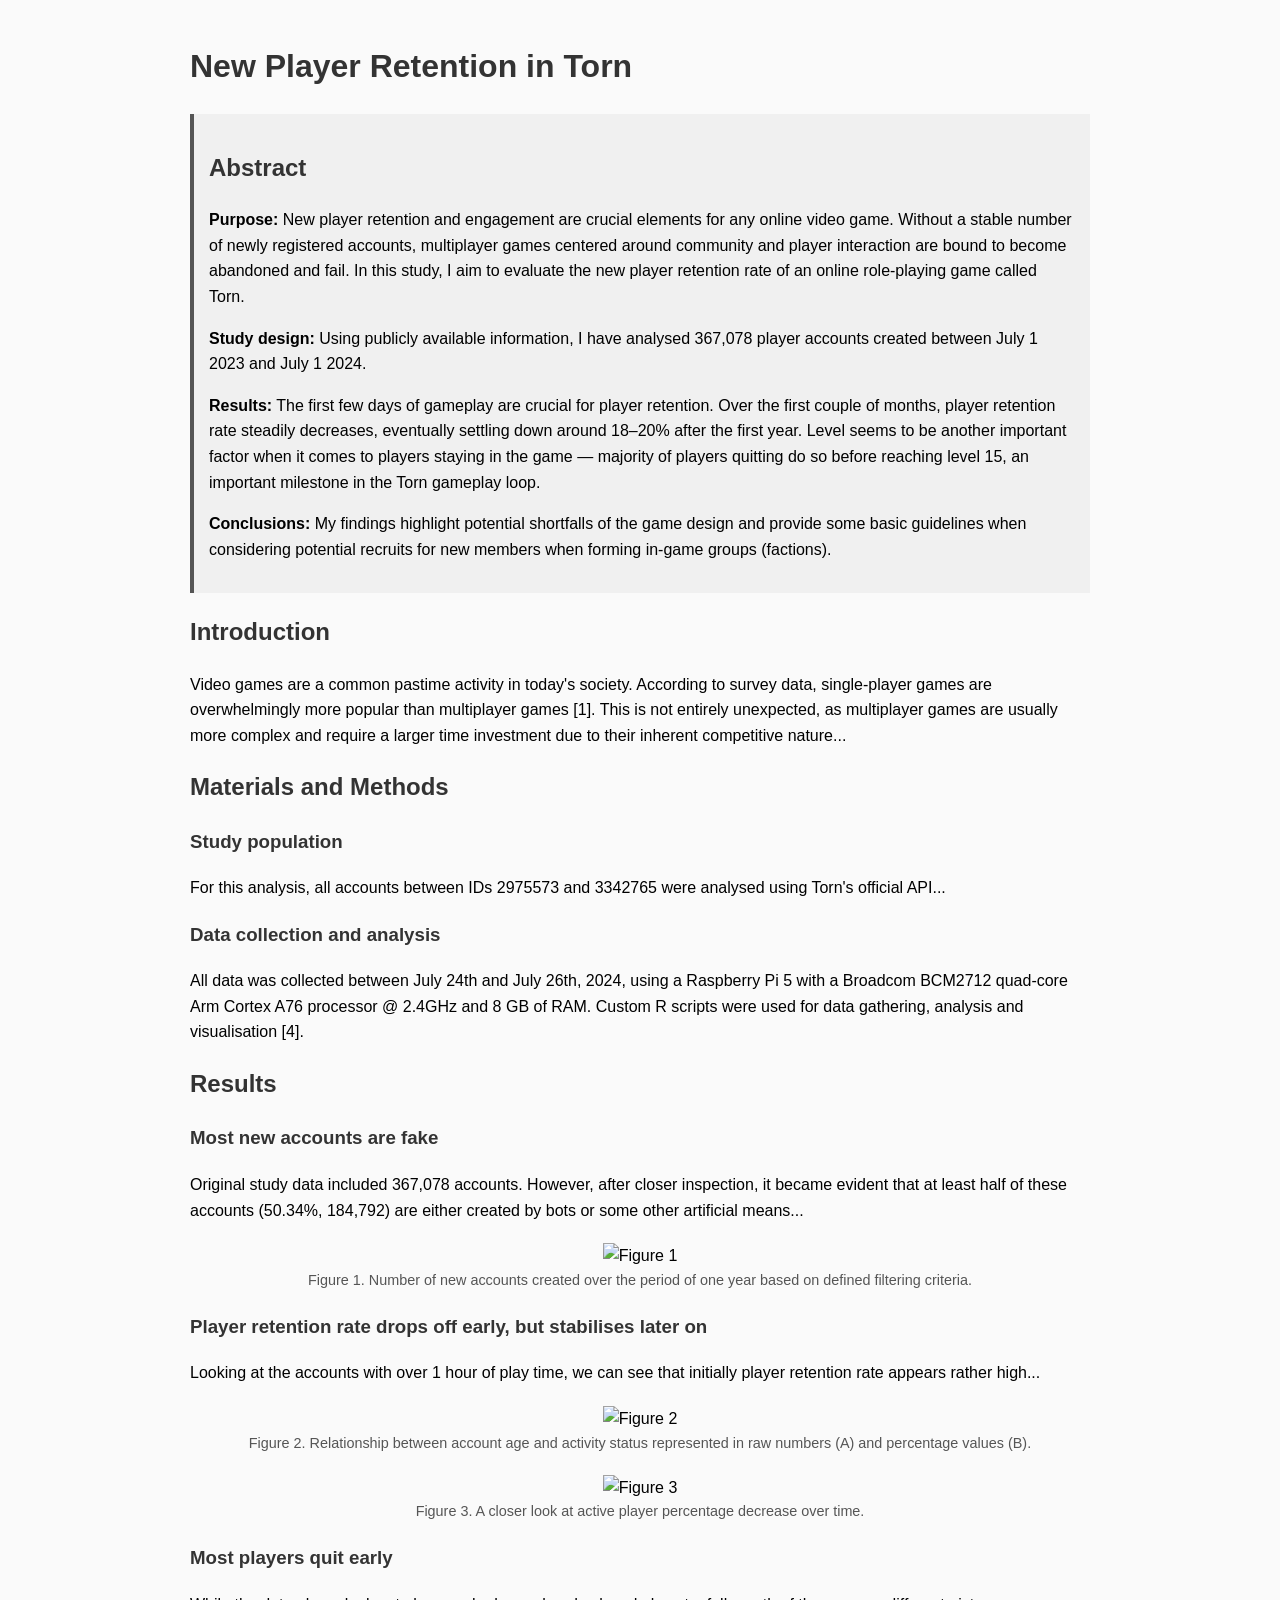
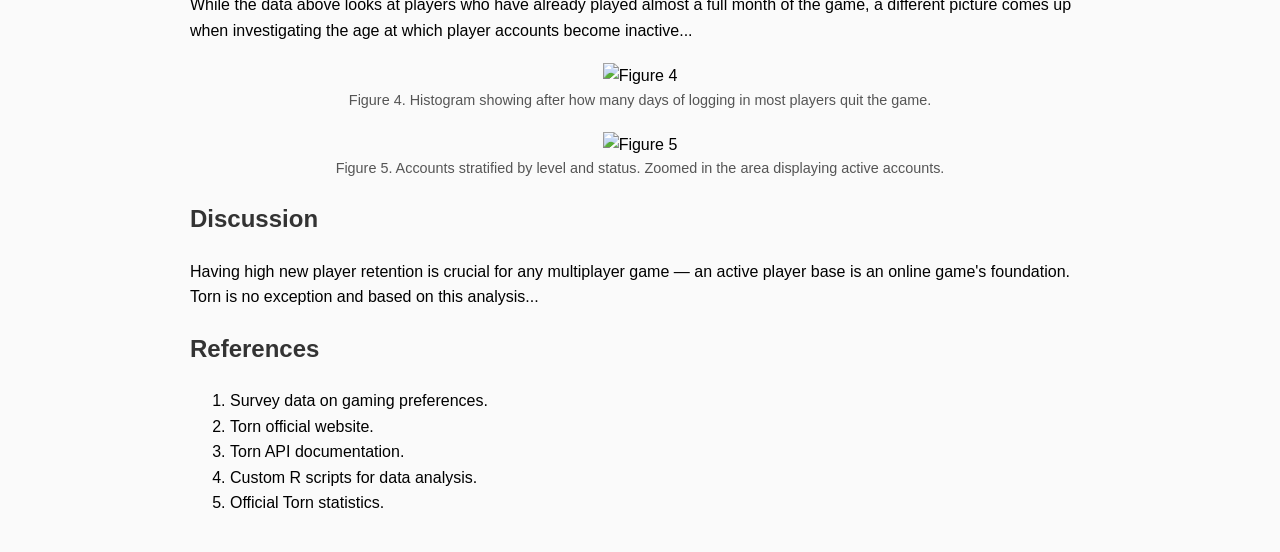
==== index.html @ 6525fab7 "Create index.html" ====
<!DOCTYPE html>
<html lang="en">
<head>
  <meta charset="UTF-8">
  <title>New Player Retention in Torn</title>
  <style>
    body {
      font-family: Arial, sans-serif;
      line-height: 1.6;
      max-width: 900px;
      margin: auto;
      padding: 20px;
      background: #fafafa;
    }
    h1, h2, h3 {
      color: #333;
    }
    figure {
      margin: 20px 0;
      text-align: center;
    }
    figcaption {
      font-size: 0.9em;
      color: #555;
    }
    .abstract {
      background: #f0f0f0;
      padding: 15px;
      border-left: 4px solid #555;
      margin-bottom: 20px;
    }
  </style>
</head>
<body>

  <h1>New Player Retention in Torn</h1>

  <div class="abstract">
    <h2>Abstract</h2>
    <p><strong>Purpose:</strong> New player retention and engagement are crucial elements for any online video game. Without a stable number of newly registered accounts, multiplayer games centered around community and player interaction are bound to become abandoned and fail. In this study, I aim to evaluate the new player retention rate of an online role-playing game called Torn.</p>

    <p><strong>Study design:</strong> Using publicly available information, I have analysed 367,078 player accounts created between July 1 2023 and July 1 2024.</p>

    <p><strong>Results:</strong> The first few days of gameplay are crucial for player retention. Over the first couple of months, player retention rate steadily decreases, eventually settling down around 18–20% after the first year. Level seems to be another important factor when it comes to players staying in the game — majority of players quitting do so before reaching level 15, an important milestone in the Torn gameplay loop.</p>

    <p><strong>Conclusions:</strong> My findings highlight potential shortfalls of the game design and provide some basic guidelines when considering potential recruits for new members when forming in-game groups (factions).</p>
  </div>

  <h2>Introduction</h2>
  <p>Video games are a common pastime activity in today's society. According to survey data, single-player games are overwhelmingly more popular than multiplayer games [1]. This is not entirely unexpected, as multiplayer games are usually more complex and require a larger time investment due to their inherent competitive nature...</p>

  <h2>Materials and Methods</h2>
  <h3>Study population</h3>
  <p>For this analysis, all accounts between IDs 2975573 and 3342765 were analysed using Torn's official API...</p>

  <h3>Data collection and analysis</h3>
  <p>All data was collected between July 24th and July 26th, 2024, using a Raspberry Pi 5 with a Broadcom BCM2712 quad-core Arm Cortex A76 processor @ 2.4GHz and 8 GB of RAM. Custom R scripts were used for data gathering, analysis and visualisation [4].</p>

  <h2>Results</h2>

  <h3>Most new accounts are fake</h3>
  <p>Original study data included 367,078 accounts. However, after closer inspection, it became evident that at least half of these accounts (50.34%, 184,792) are either created by bots or some other artificial means...</p>

  <figure>
    <img src="0e07cbe9-99c7-474a-b1ea-6fb1f5cc53fa-1906686.png" alt="Figure 1">
    <figcaption>Figure 1. Number of new accounts created over the period of one year based on defined filtering criteria.</figcaption>
  </figure>

  <h3>Player retention rate drops off early, but stabilises later on</h3>
  <p>Looking at the accounts with over 1 hour of play time, we can see that initially player retention rate appears rather high...</p>

  <figure>
    <img src="776f8f85-6fbe-44ca-a5e4-7f0737b2cd0c-1906686.png" alt="Figure 2">
    <figcaption>Figure 2. Relationship between account age and activity status represented in raw numbers (A) and percentage values (B).</figcaption>
  </figure>

  <figure>
    <img src="3e4c4c00-3e19-40a7-a81b-6b2fe2d2ad2d-1906686.png" alt="Figure 3">
    <figcaption>Figure 3. A closer look at active player percentage decrease over time.</figcaption>
  </figure>

  <h3>Most players quit early</h3>
  <p>While the data above looks at players who have already played almost a full month of the game, a different picture comes up when investigating the age at which player accounts become inactive...</p>

  <figure>
    <img src="fceedc76-0557-47fa-8db6-69a544627cfe-1906686.png" alt="Figure 4">
    <figcaption>Figure 4. Histogram showing after how many days of logging in most players quit the game.</figcaption>
  </figure>

  <figure>
    <img src="0d62fb3a-9334-4595-bda9-6f38c4645370-1906686.png" alt="Figure 5">
    <figcaption>Figure 5. Accounts stratified by level and status. Zoomed in the area displaying active accounts.</figcaption>
  </figure>

  <h2>Discussion</h2>
  <p>Having high new player retention is crucial for any multiplayer game — an active player base is an online game's foundation. Torn is no exception and based on this analysis...</p>

  <h2>References</h2>
  <ol>
    <li>Survey data on gaming preferences.</li>
    <li>Torn official website.</li>
    <li>Torn API documentation.</li>
    <li>Custom R scripts for data analysis.</li>
    <li>Official Torn statistics.</li>
  </ol>

</body>
</html>
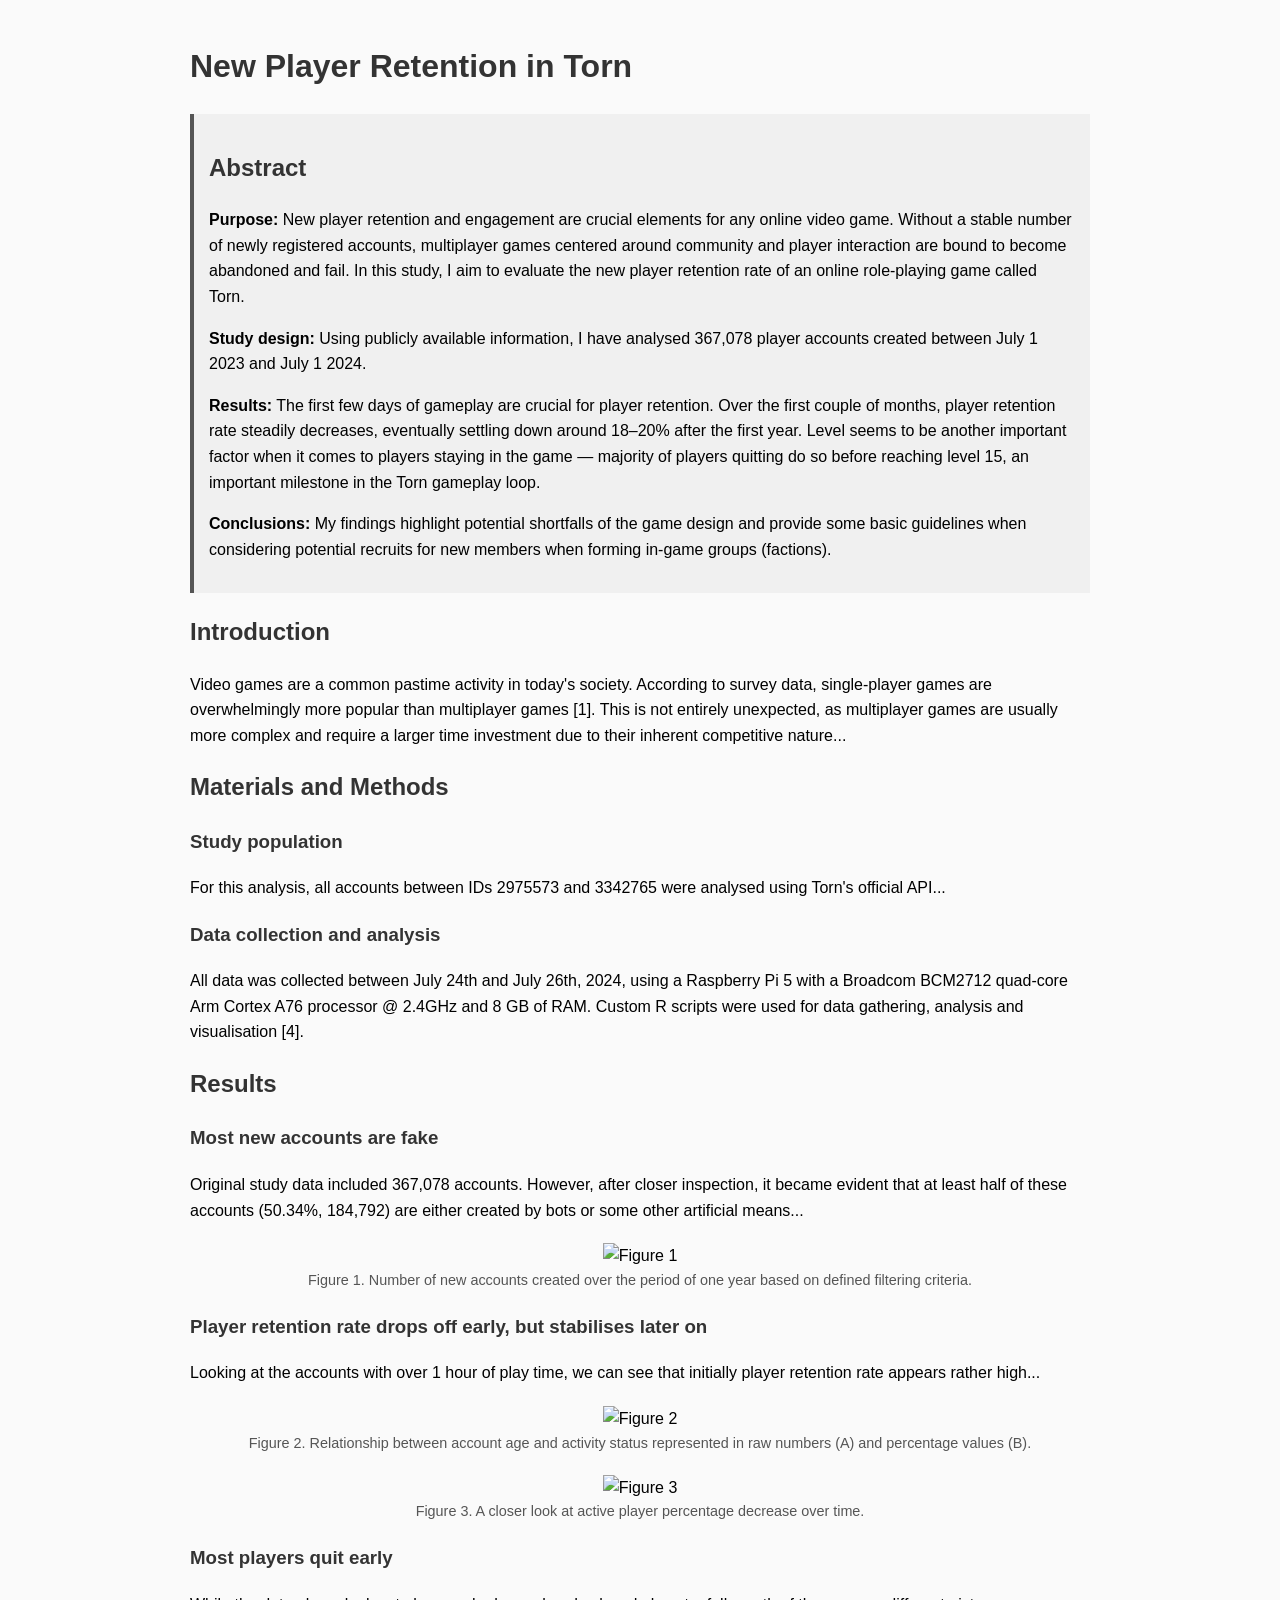
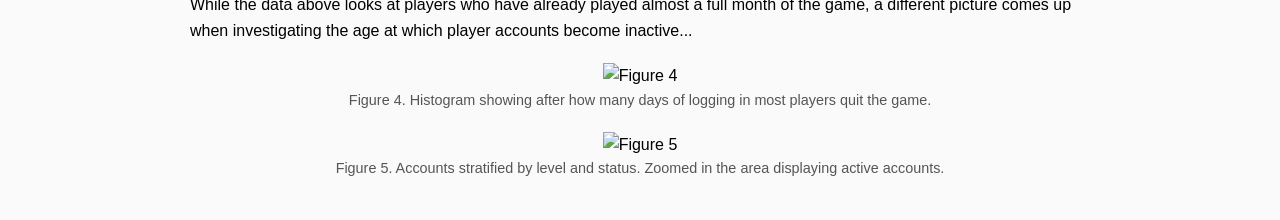
==== commit 2650337a: "Update index.html" ====
--- a/index.html
+++ b/index.html
@@ -92,17 +92,7 @@
     <figcaption>Figure 5. Accounts stratified by level and status. Zoomed in the area displaying active accounts.</figcaption>
   </figure>
 
-  <h2>Discussion</h2>
-  <p>Having high new player retention is crucial for any multiplayer game — an active player base is an online game's foundation. Torn is no exception and based on this analysis...</p>
 
-  <h2>References</h2>
-  <ol>
-    <li>Survey data on gaming preferences.</li>
-    <li>Torn official website.</li>
-    <li>Torn API documentation.</li>
-    <li>Custom R scripts for data analysis.</li>
-    <li>Official Torn statistics.</li>
-  </ol>
 
 </body>
 </html>
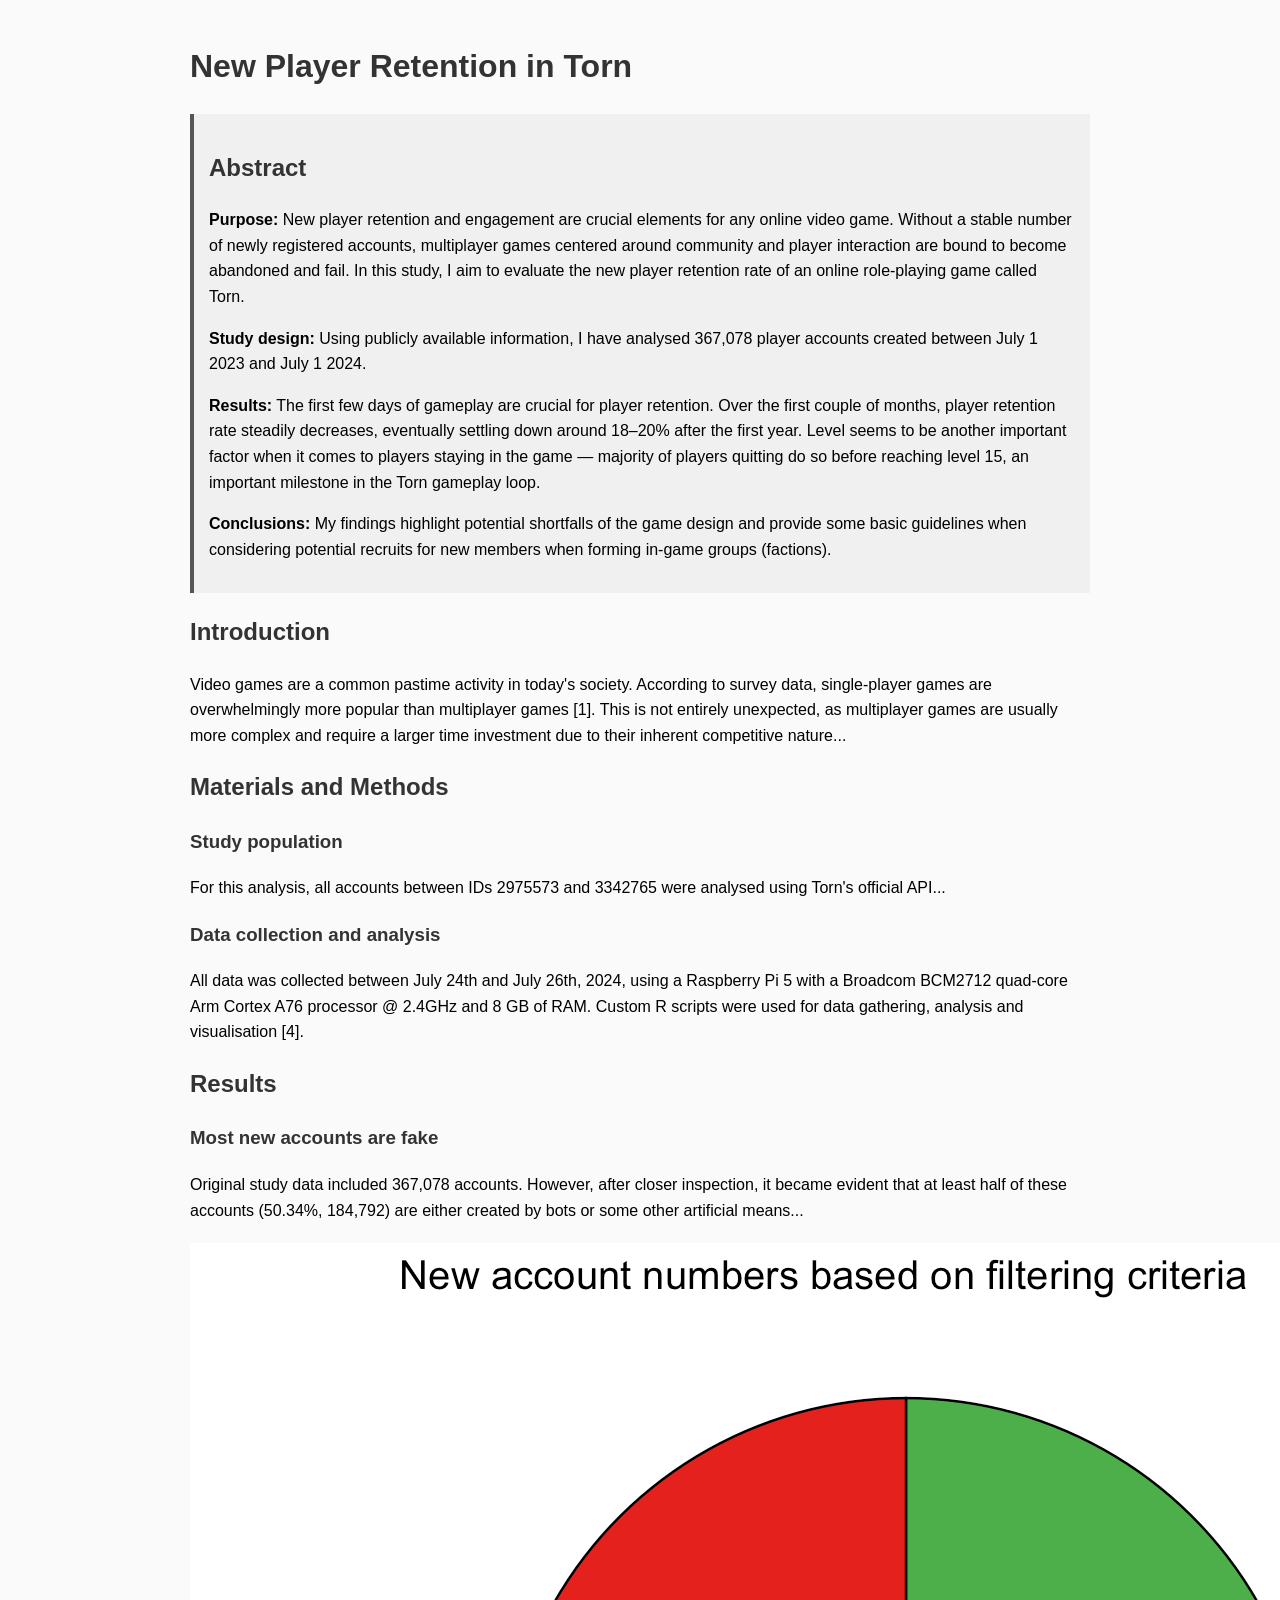
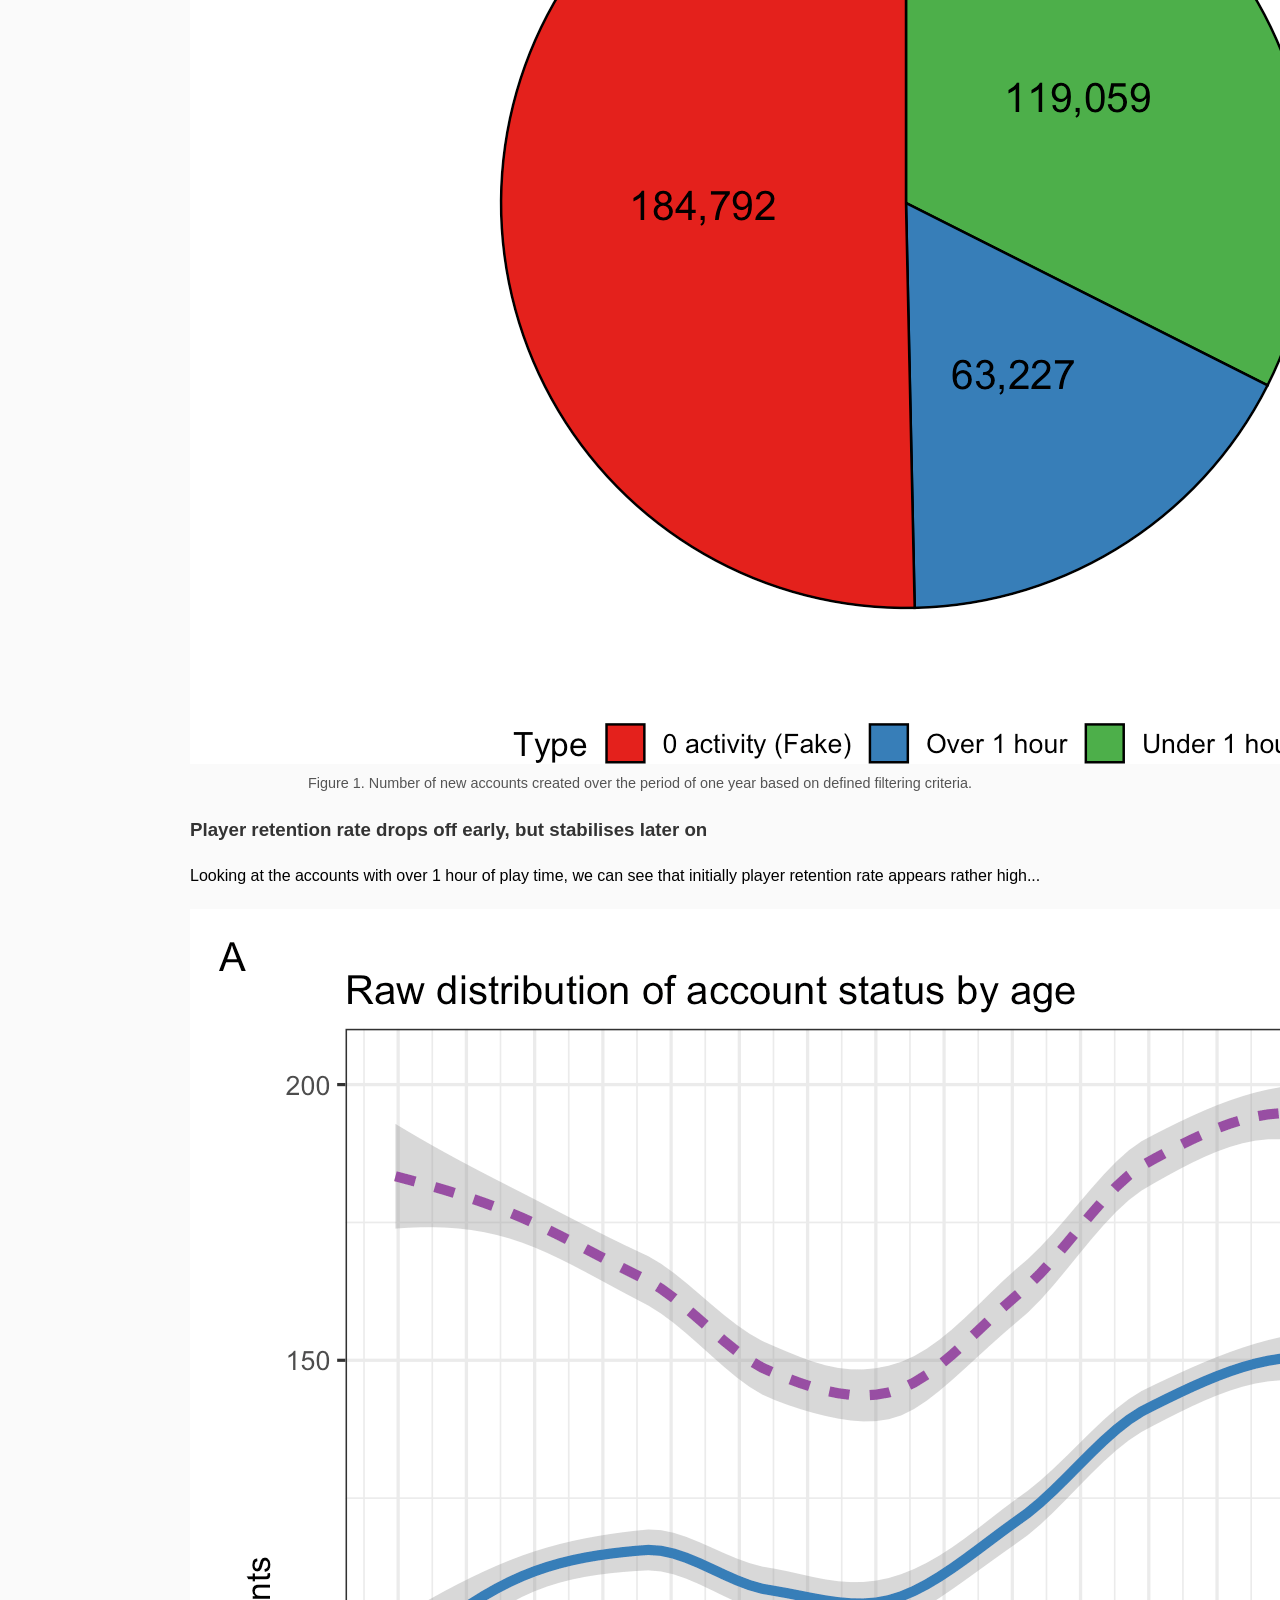
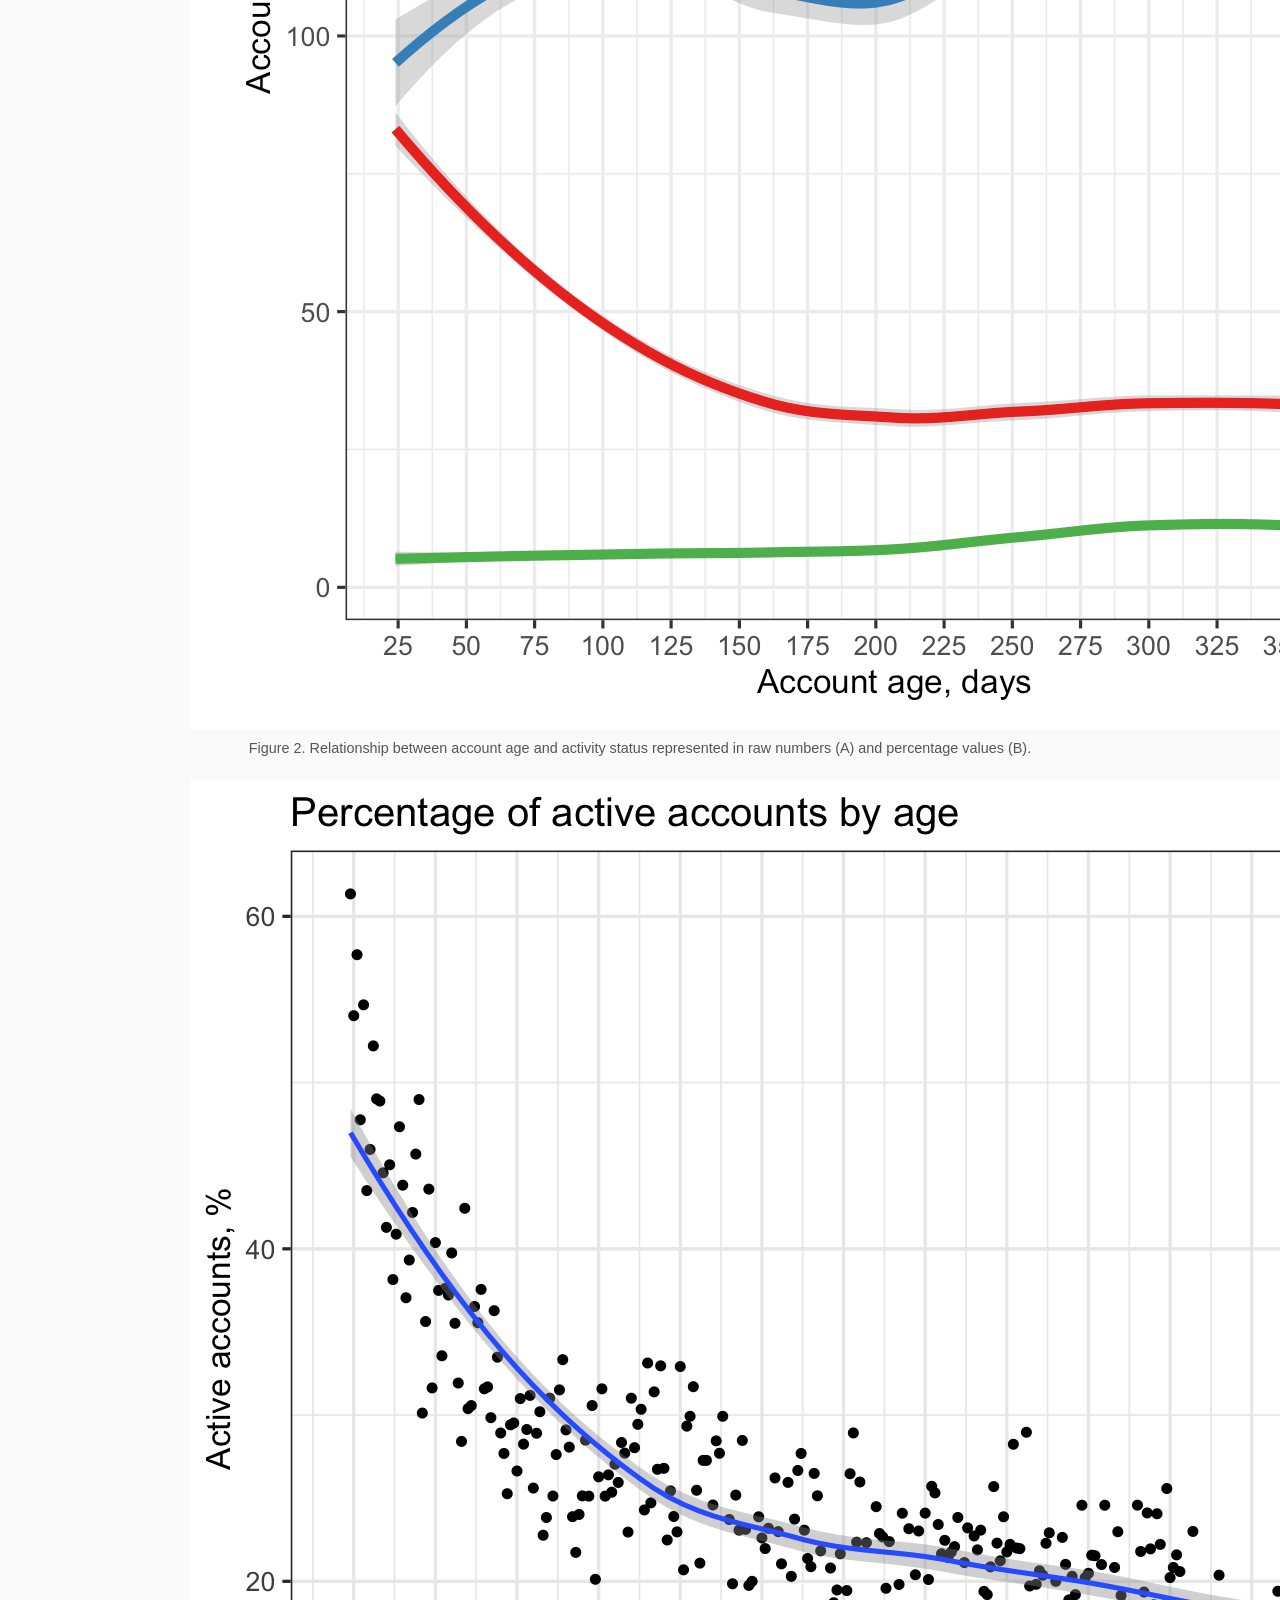
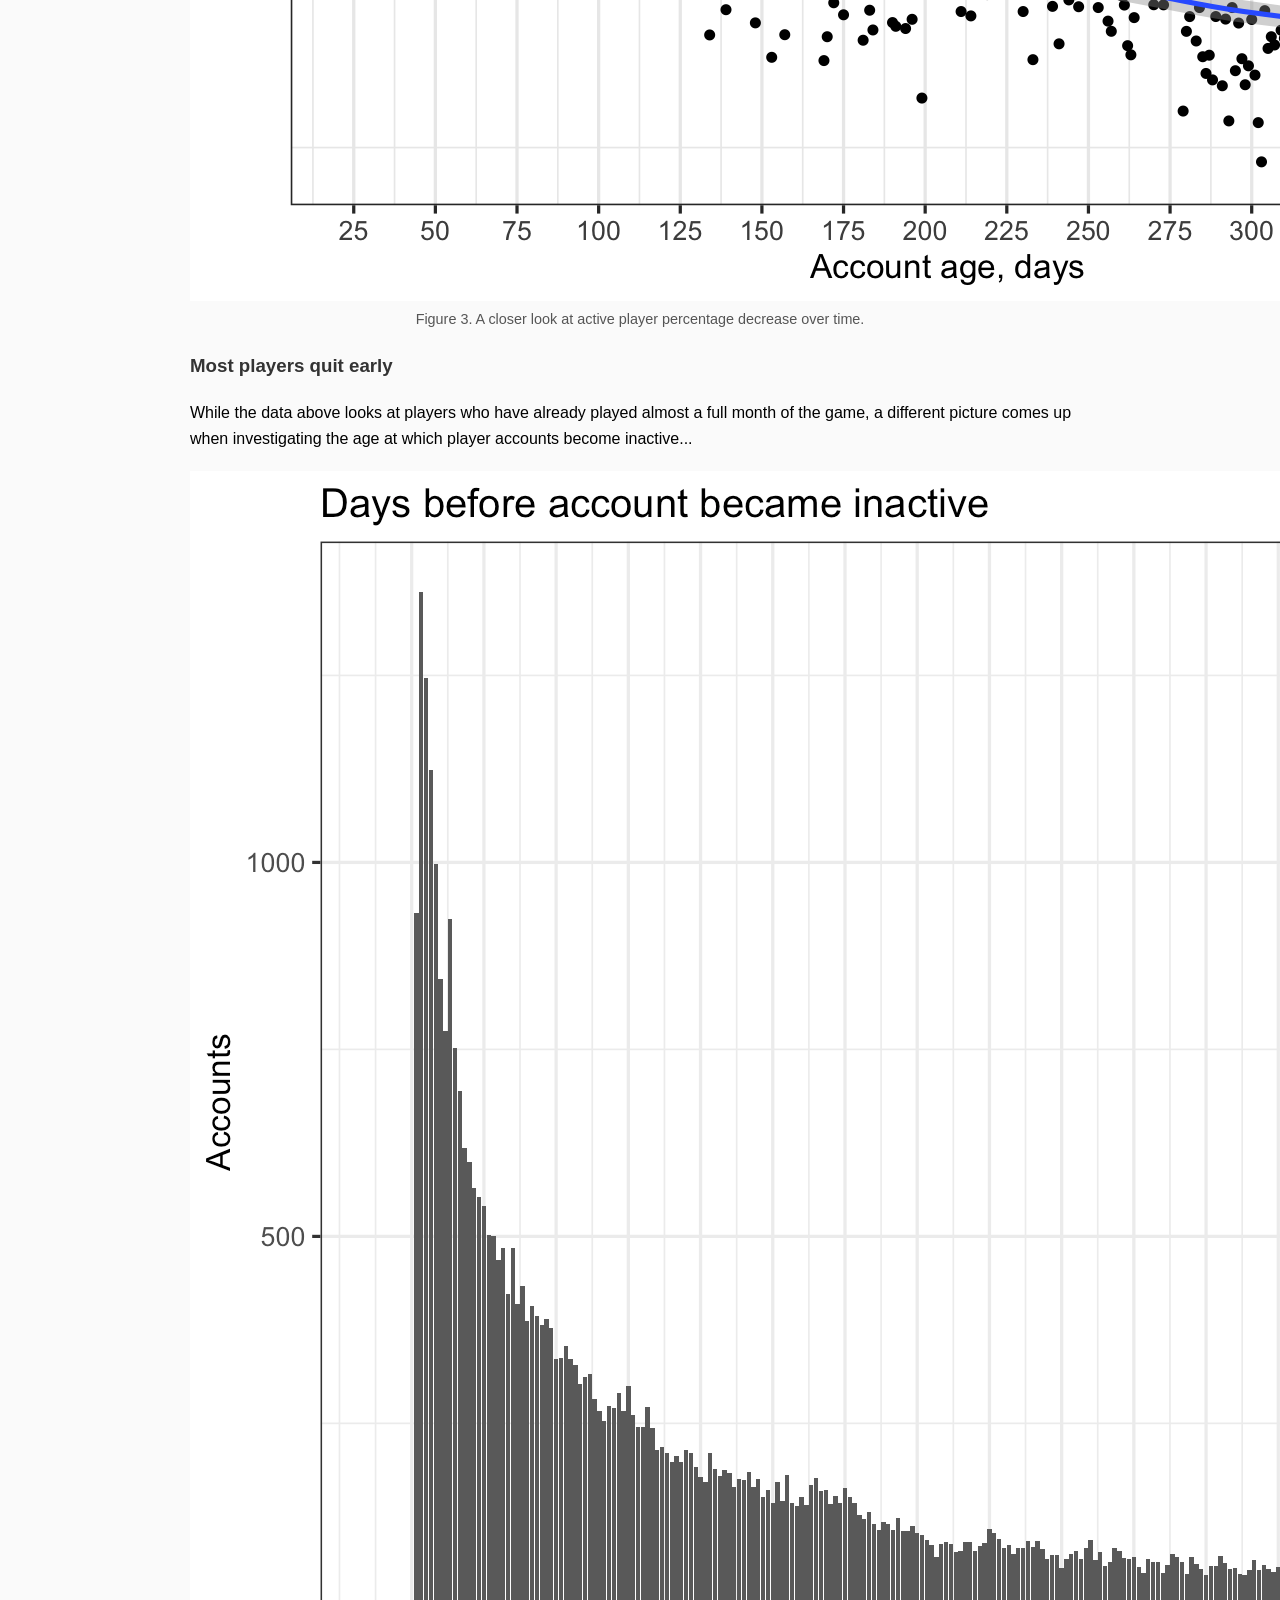
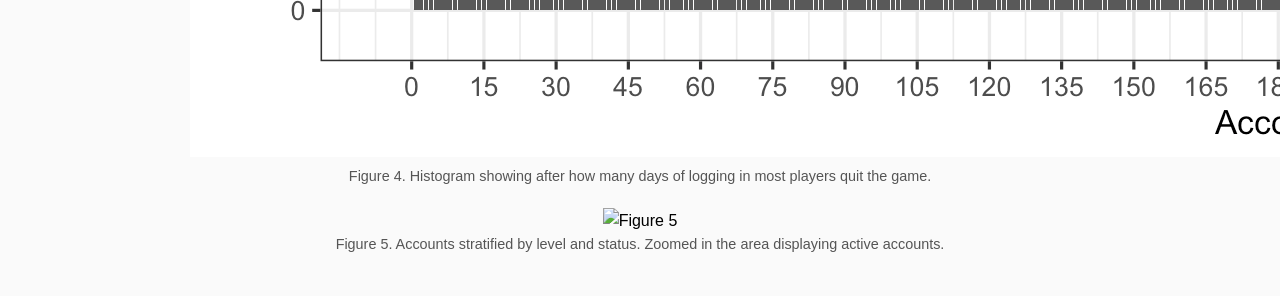
==== commit 11d7b44f: "Update index.html" ====
--- a/index.html
+++ b/index.html
@@ -62,7 +62,7 @@
   <p>Original study data included 367,078 accounts. However, after closer inspection, it became evident that at least half of these accounts (50.34%, 184,792) are either created by bots or some other artificial means...</p>
 
   <figure>
-    <img src="0e07cbe9-99c7-474a-b1ea-6fb1f5cc53fa-1906686.png" alt="Figure 1">
+    <img src="image_2025-09-22_14-05-56.png" alt="Figure 1">
     <figcaption>Figure 1. Number of new accounts created over the period of one year based on defined filtering criteria.</figcaption>
   </figure>
 
@@ -70,12 +70,12 @@
   <p>Looking at the accounts with over 1 hour of play time, we can see that initially player retention rate appears rather high...</p>
 
   <figure>
-    <img src="776f8f85-6fbe-44ca-a5e4-7f0737b2cd0c-1906686.png" alt="Figure 2">
+    <img src="image_2025-09-22_14-06-04.png" alt="Figure 2">
     <figcaption>Figure 2. Relationship between account age and activity status represented in raw numbers (A) and percentage values (B).</figcaption>
   </figure>
 
   <figure>
-    <img src="3e4c4c00-3e19-40a7-a81b-6b2fe2d2ad2d-1906686.png" alt="Figure 3">
+    <img src="image_2025-09-22_14-06-11.png" alt="Figure 3">
     <figcaption>Figure 3. A closer look at active player percentage decrease over time.</figcaption>
   </figure>
 
@@ -83,7 +83,7 @@
   <p>While the data above looks at players who have already played almost a full month of the game, a different picture comes up when investigating the age at which player accounts become inactive...</p>
 
   <figure>
-    <img src="fceedc76-0557-47fa-8db6-69a544627cfe-1906686.png" alt="Figure 4">
+    <img src="image_2025-09-22_14-06-19.png" alt="Figure 4">
     <figcaption>Figure 4. Histogram showing after how many days of logging in most players quit the game.</figcaption>
   </figure>
 
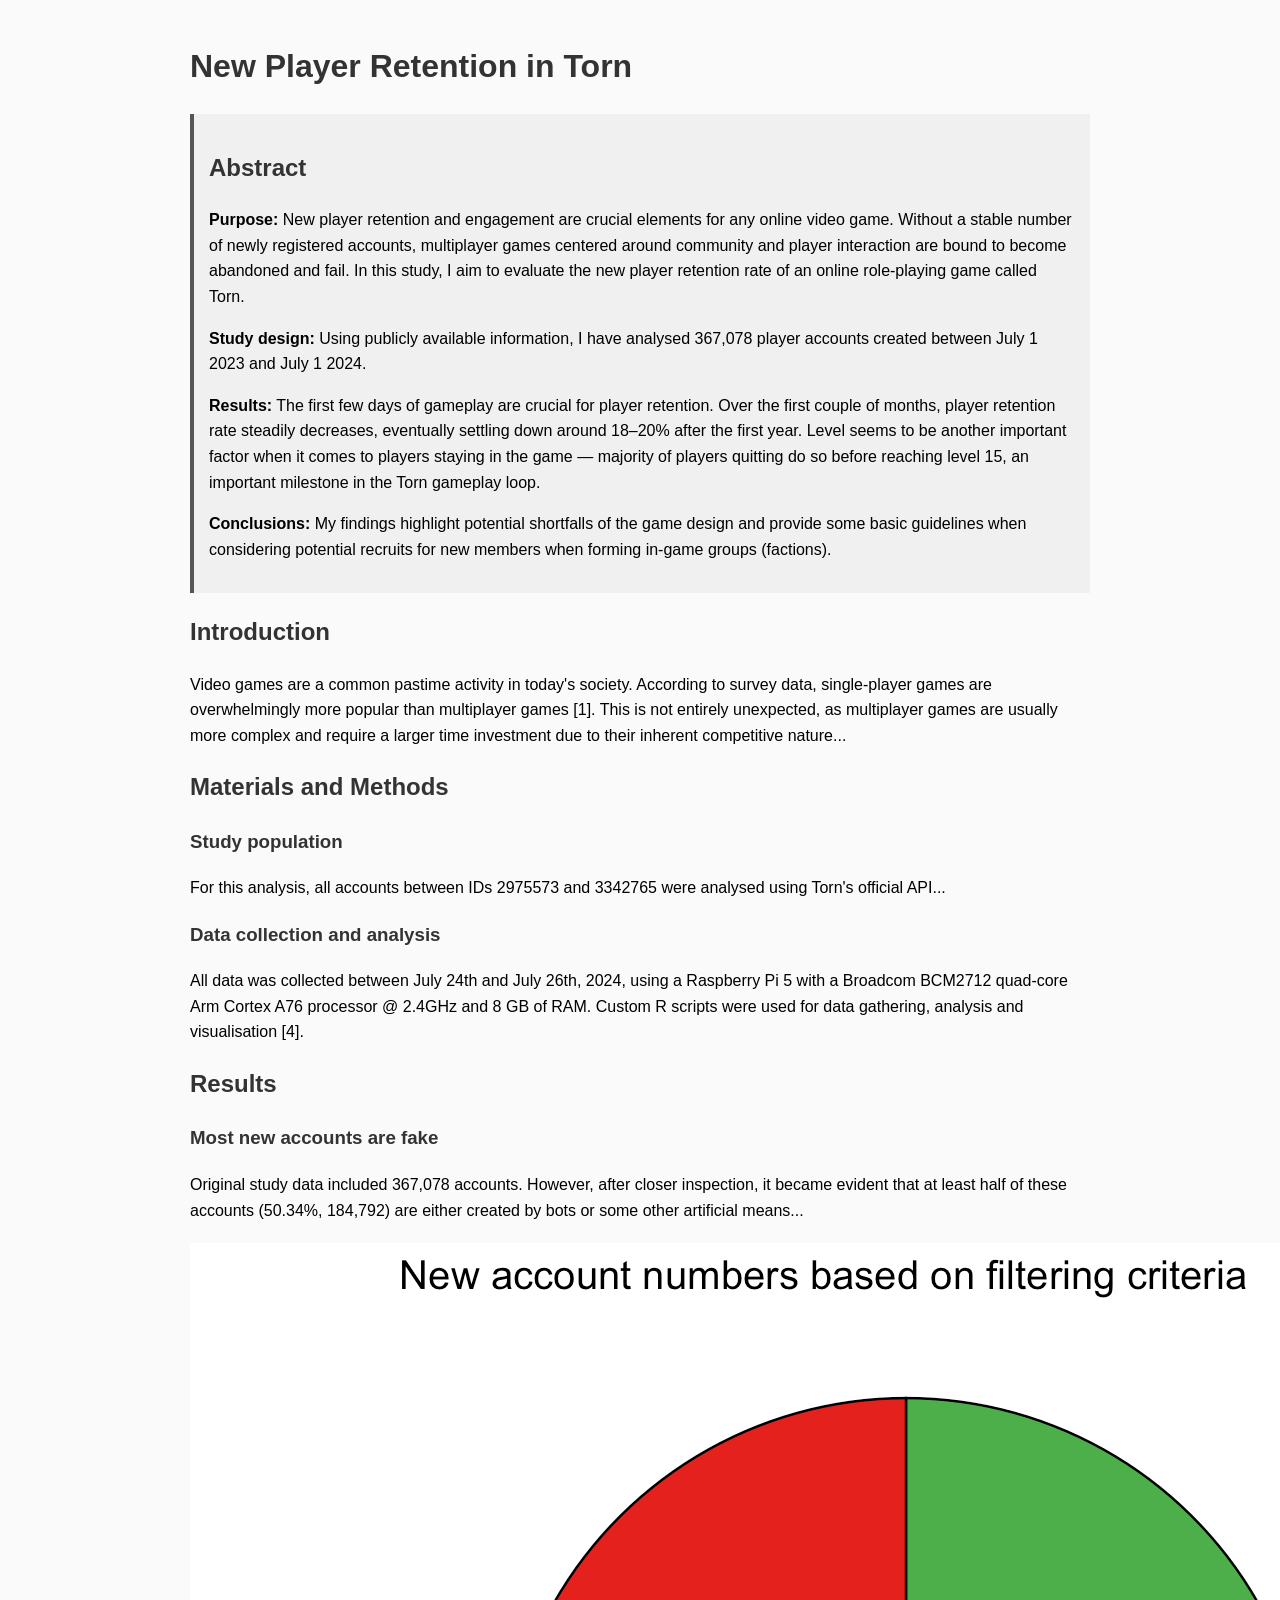
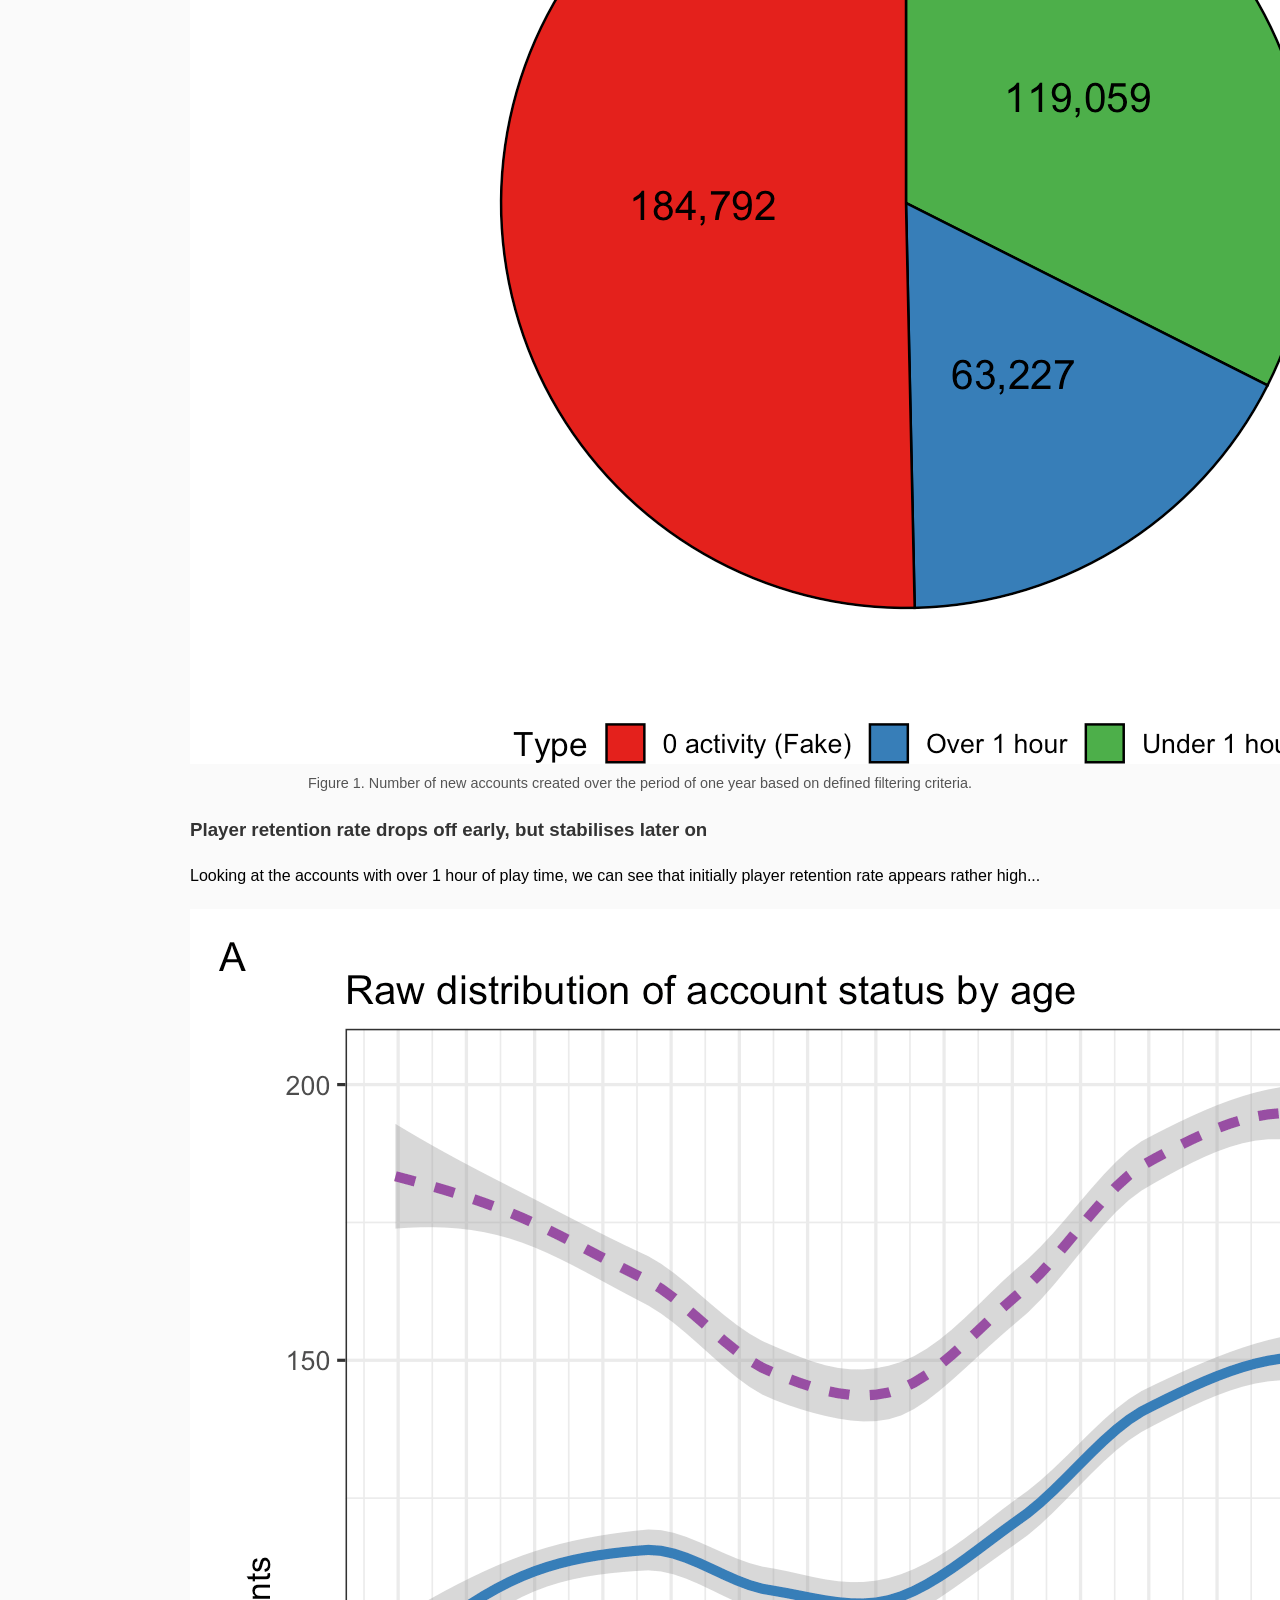
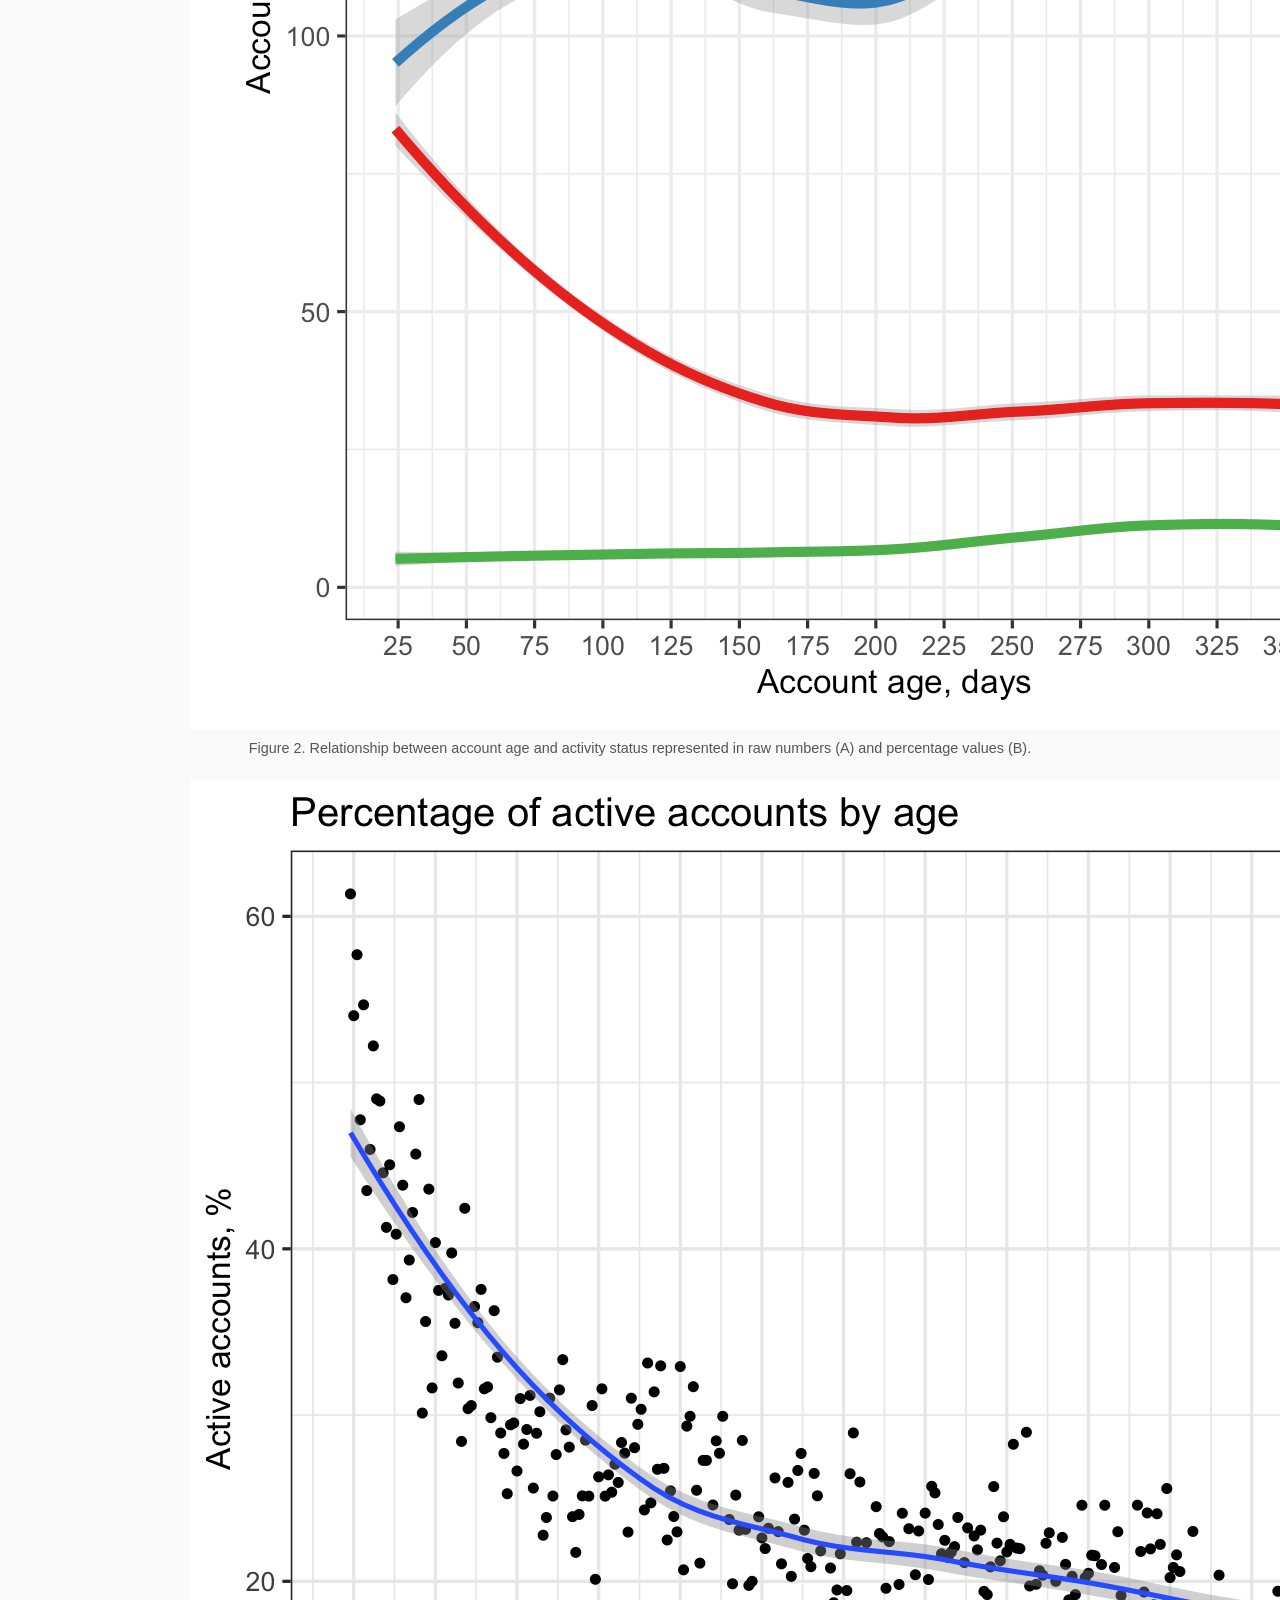
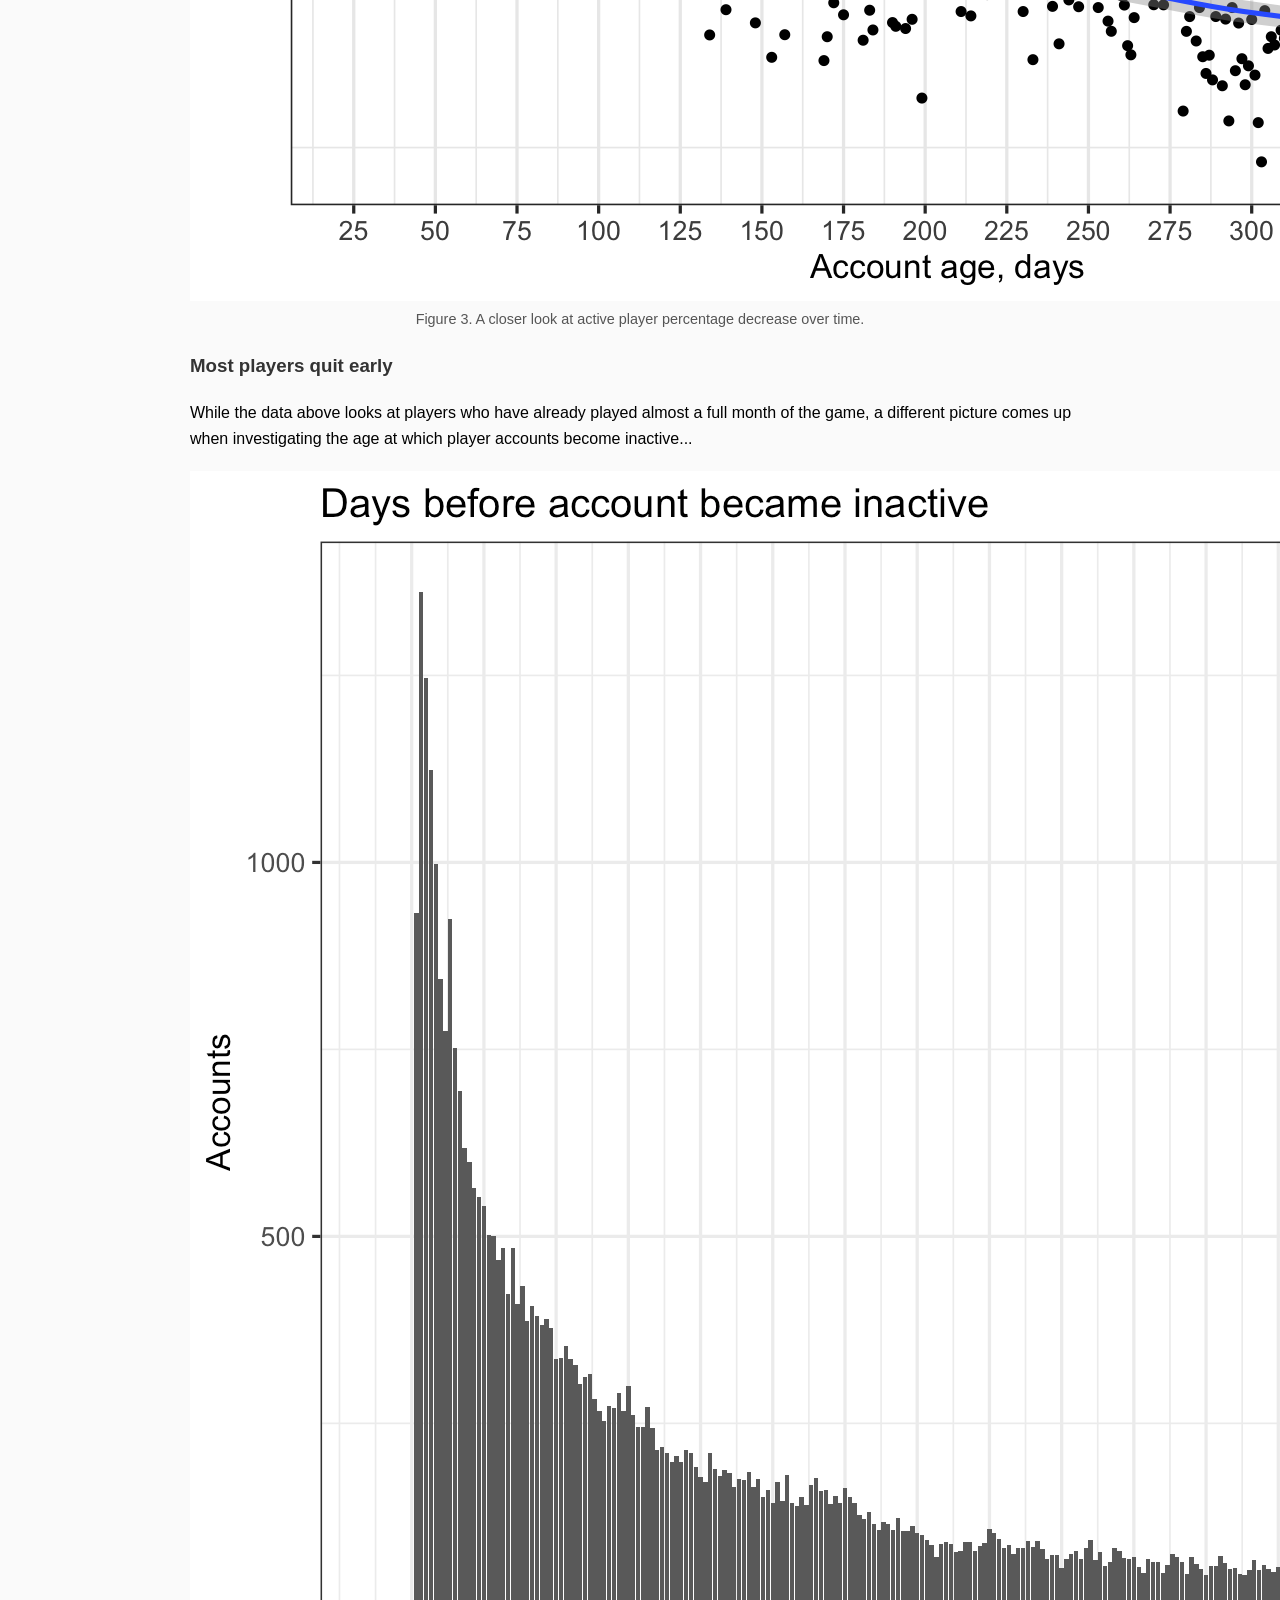
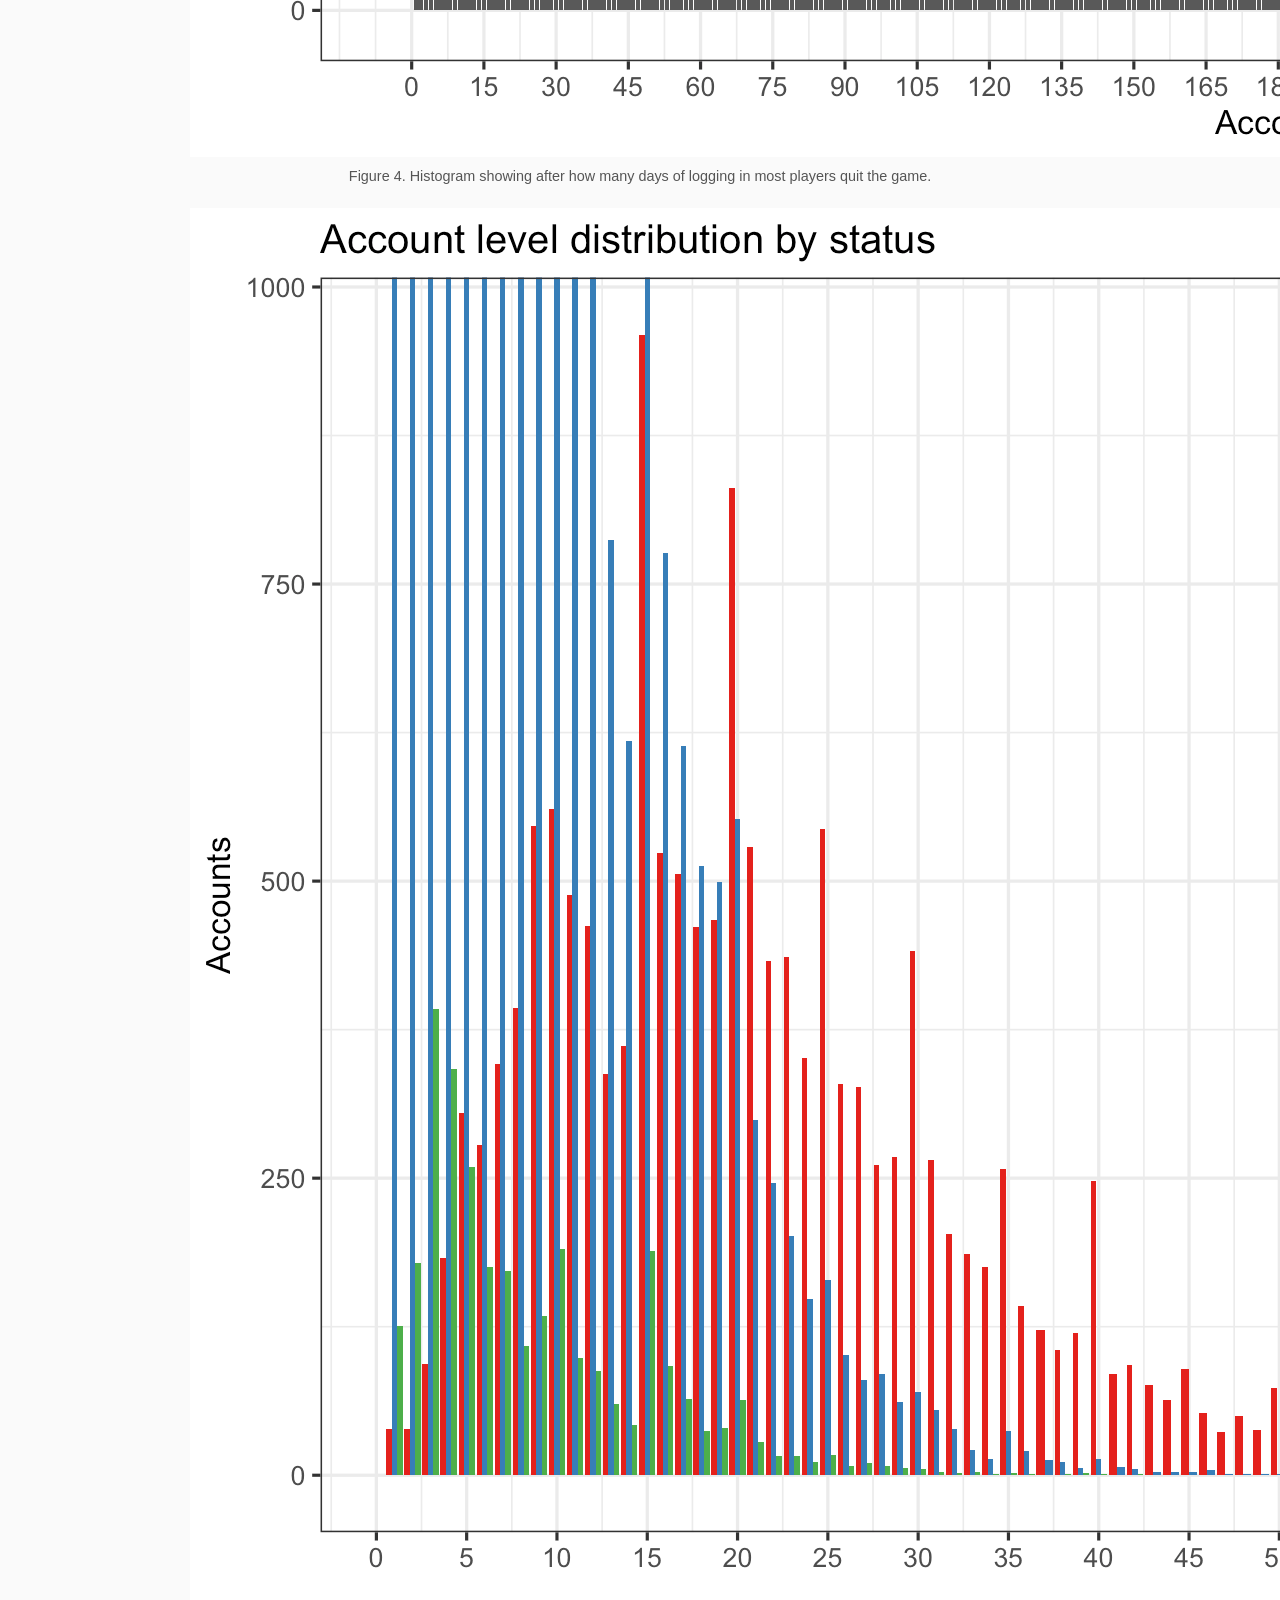
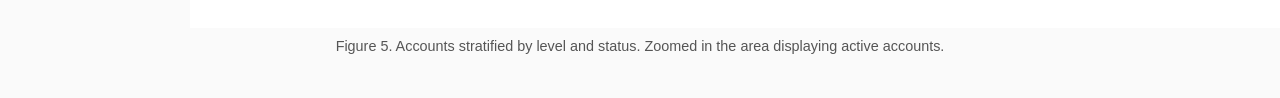
==== commit 3f06b844: "Update index.html" ====
--- a/index.html
+++ b/index.html
@@ -88,7 +88,7 @@
   </figure>
 
   <figure>
-    <img src="0d62fb3a-9334-4595-bda9-6f38c4645370-1906686.png" alt="Figure 5">
+    <img src="image_2025-09-22_14-13-21.png" alt="Figure 5">
     <figcaption>Figure 5. Accounts stratified by level and status. Zoomed in the area displaying active accounts.</figcaption>
   </figure>
 
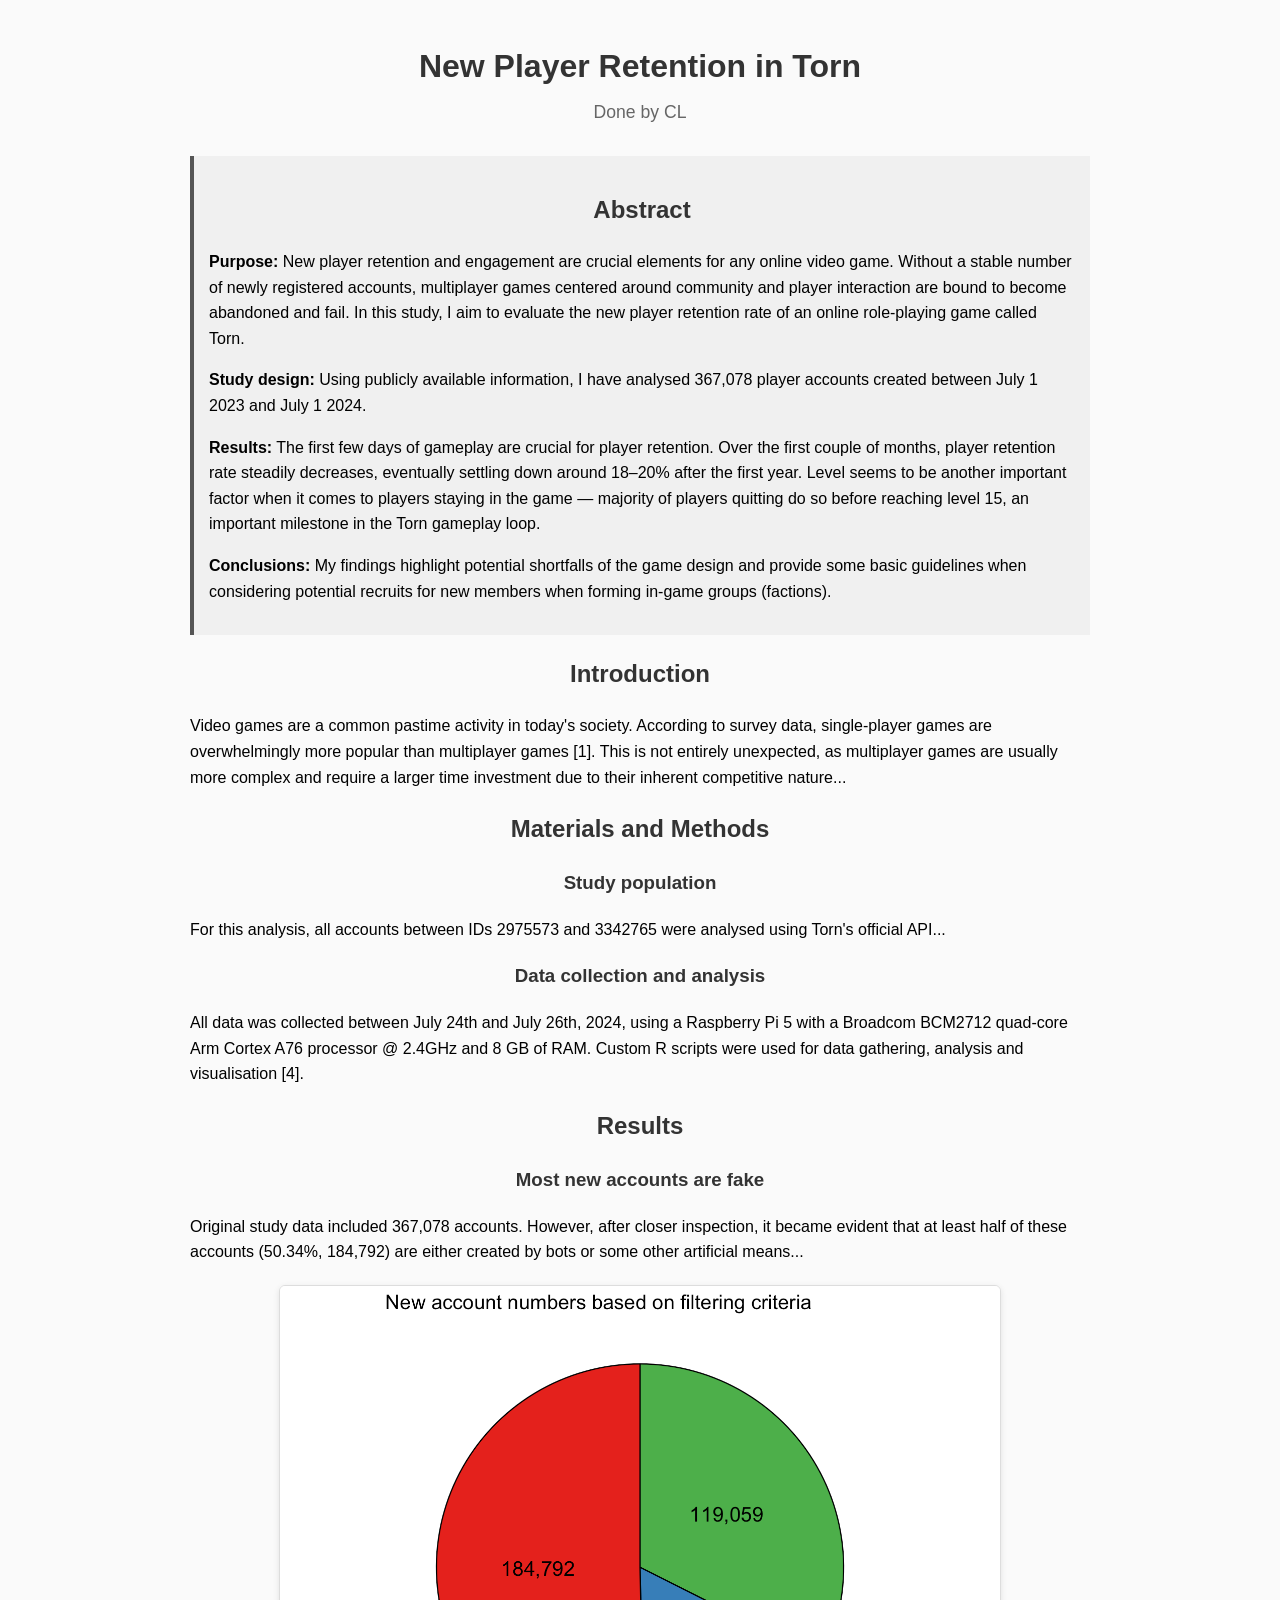
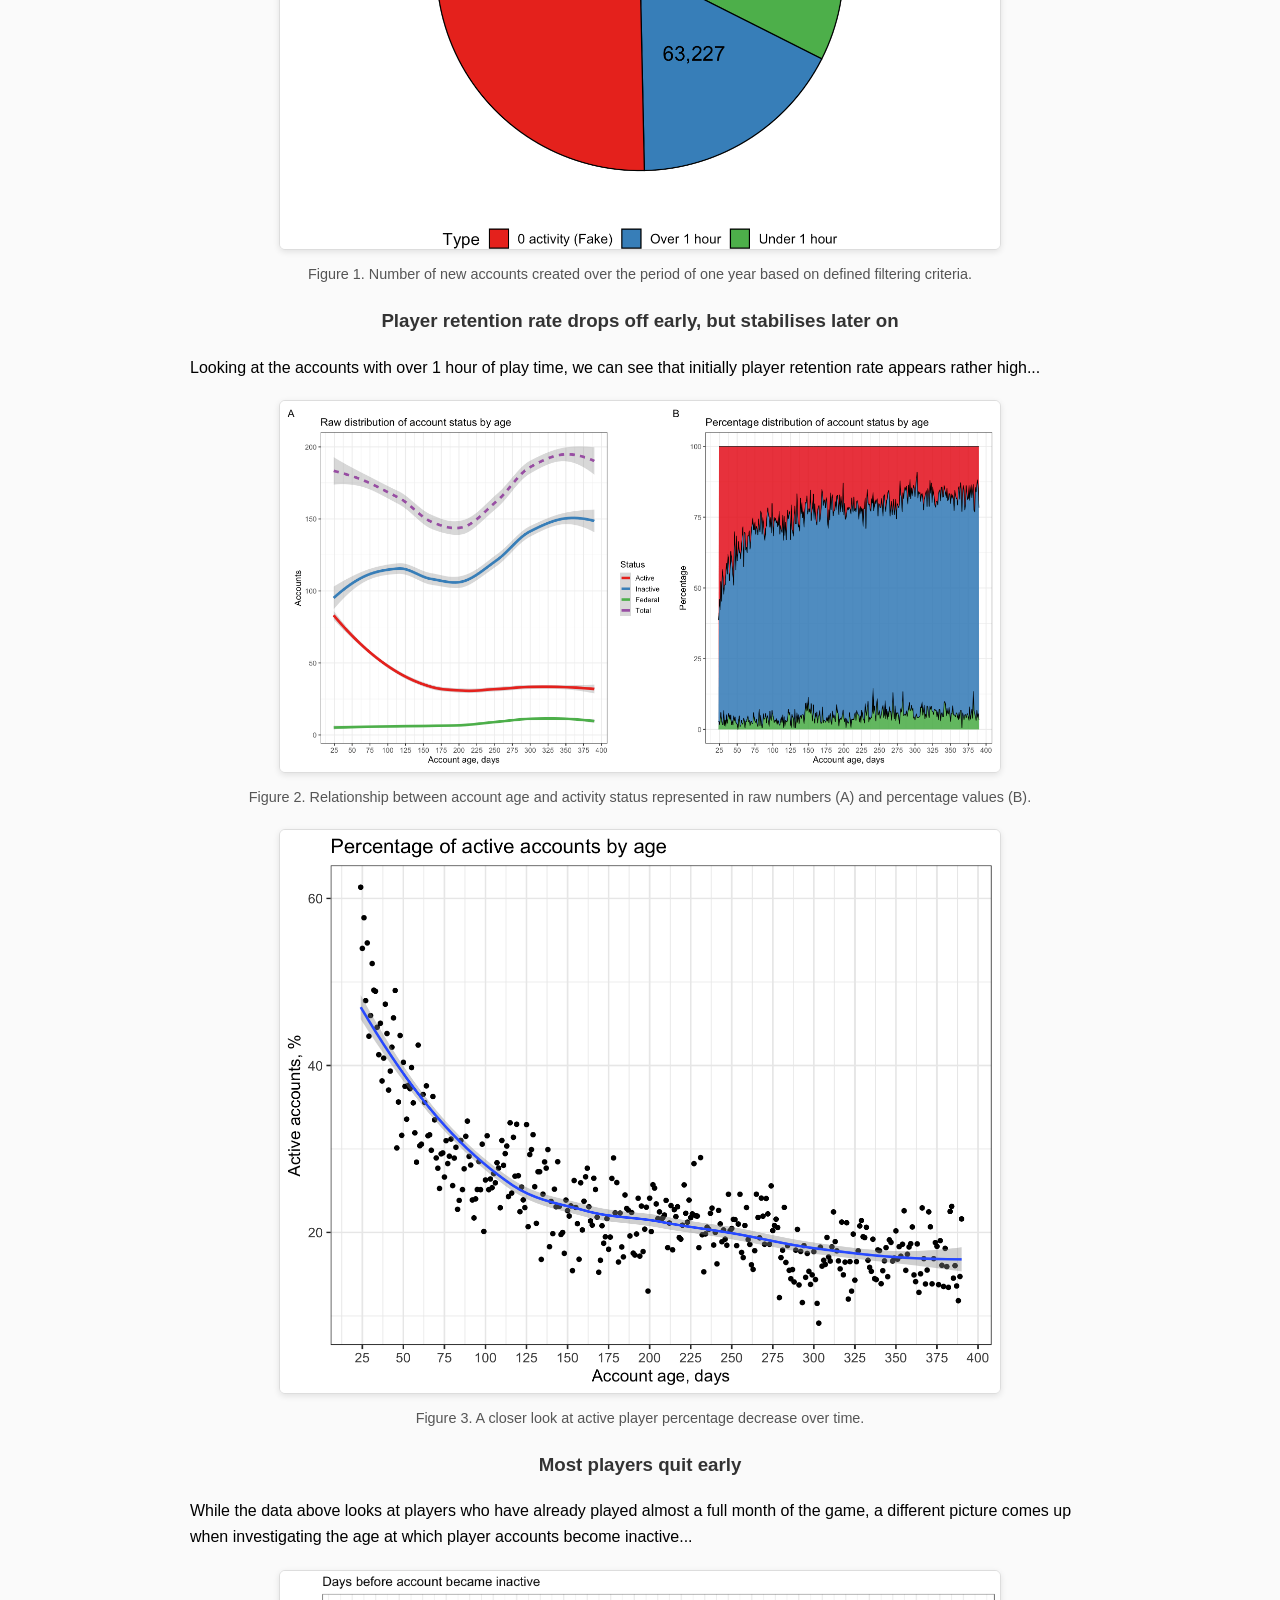
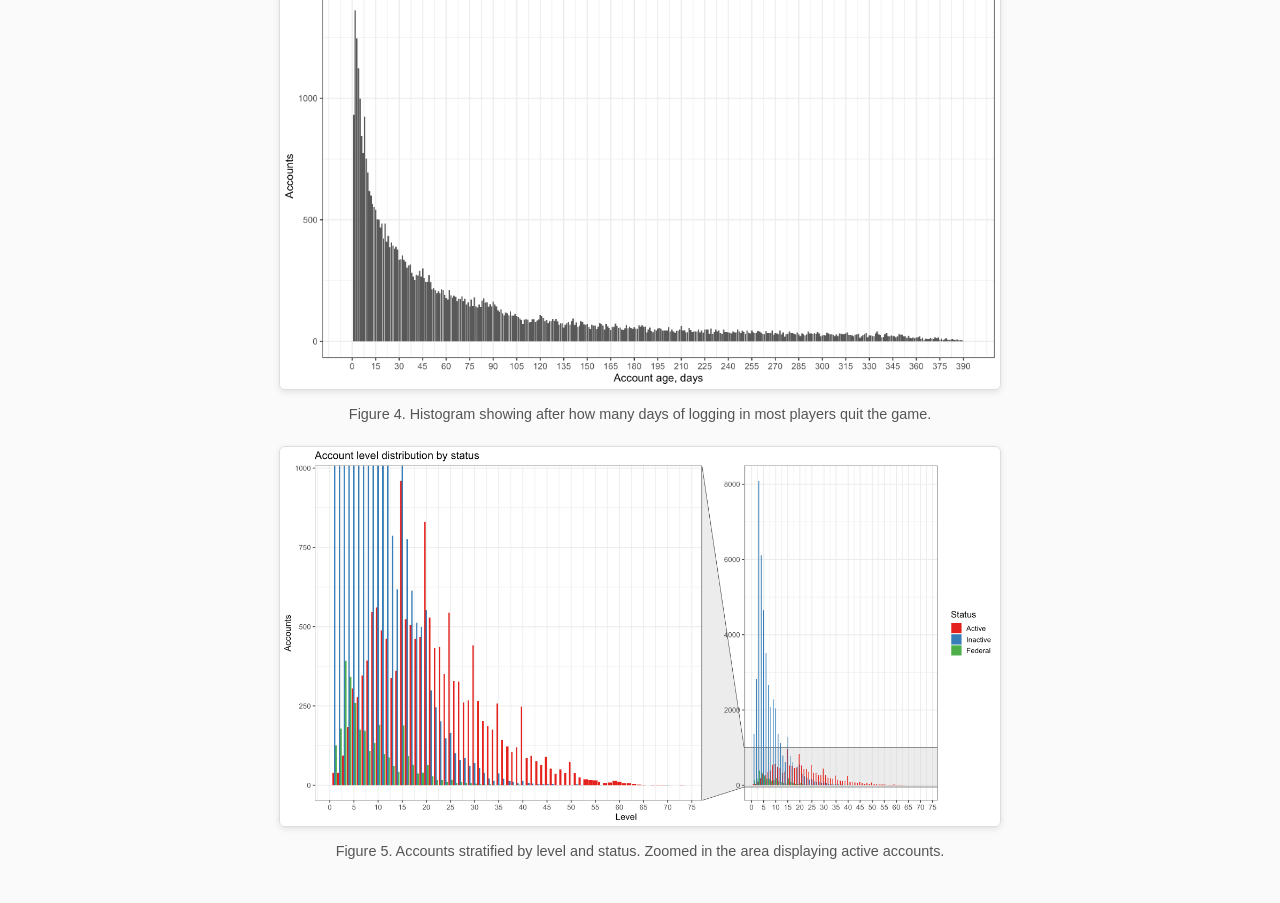
==== commit 9e62d8f6: "Update index.html" ====
--- a/index.html
+++ b/index.html
@@ -14,14 +14,32 @@
     }
     h1, h2, h3 {
       color: #333;
+      text-align: center;
+    }
+    h1 {
+      margin-bottom: 5px;
+    }
+    .subtitle {
+      text-align: center;
+      font-size: 1.1em;
+      color: #666;
+      margin-bottom: 30px;
     }
     figure {
-      margin: 20px 0;
+      margin: 20px auto;
       text-align: center;
+    }
+    figure img {
+      max-width: 80%;
+      height: auto;
+      border: 1px solid #ddd;
+      border-radius: 6px;
+      box-shadow: 0 2px 6px rgba(0,0,0,0.1);
     }
     figcaption {
       font-size: 0.9em;
       color: #555;
+      margin-top: 5px;
     }
     .abstract {
       background: #f0f0f0;
@@ -34,6 +52,7 @@
 <body>
 
   <h1>New Player Retention in Torn</h1>
+  <div class="subtitle">Done by CL</div>
 
   <div class="abstract">
     <h2>Abstract</h2>
@@ -92,7 +111,6 @@
     <figcaption>Figure 5. Accounts stratified by level and status. Zoomed in the area displaying active accounts.</figcaption>
   </figure>
 
-
-
 </body>
 </html>
+
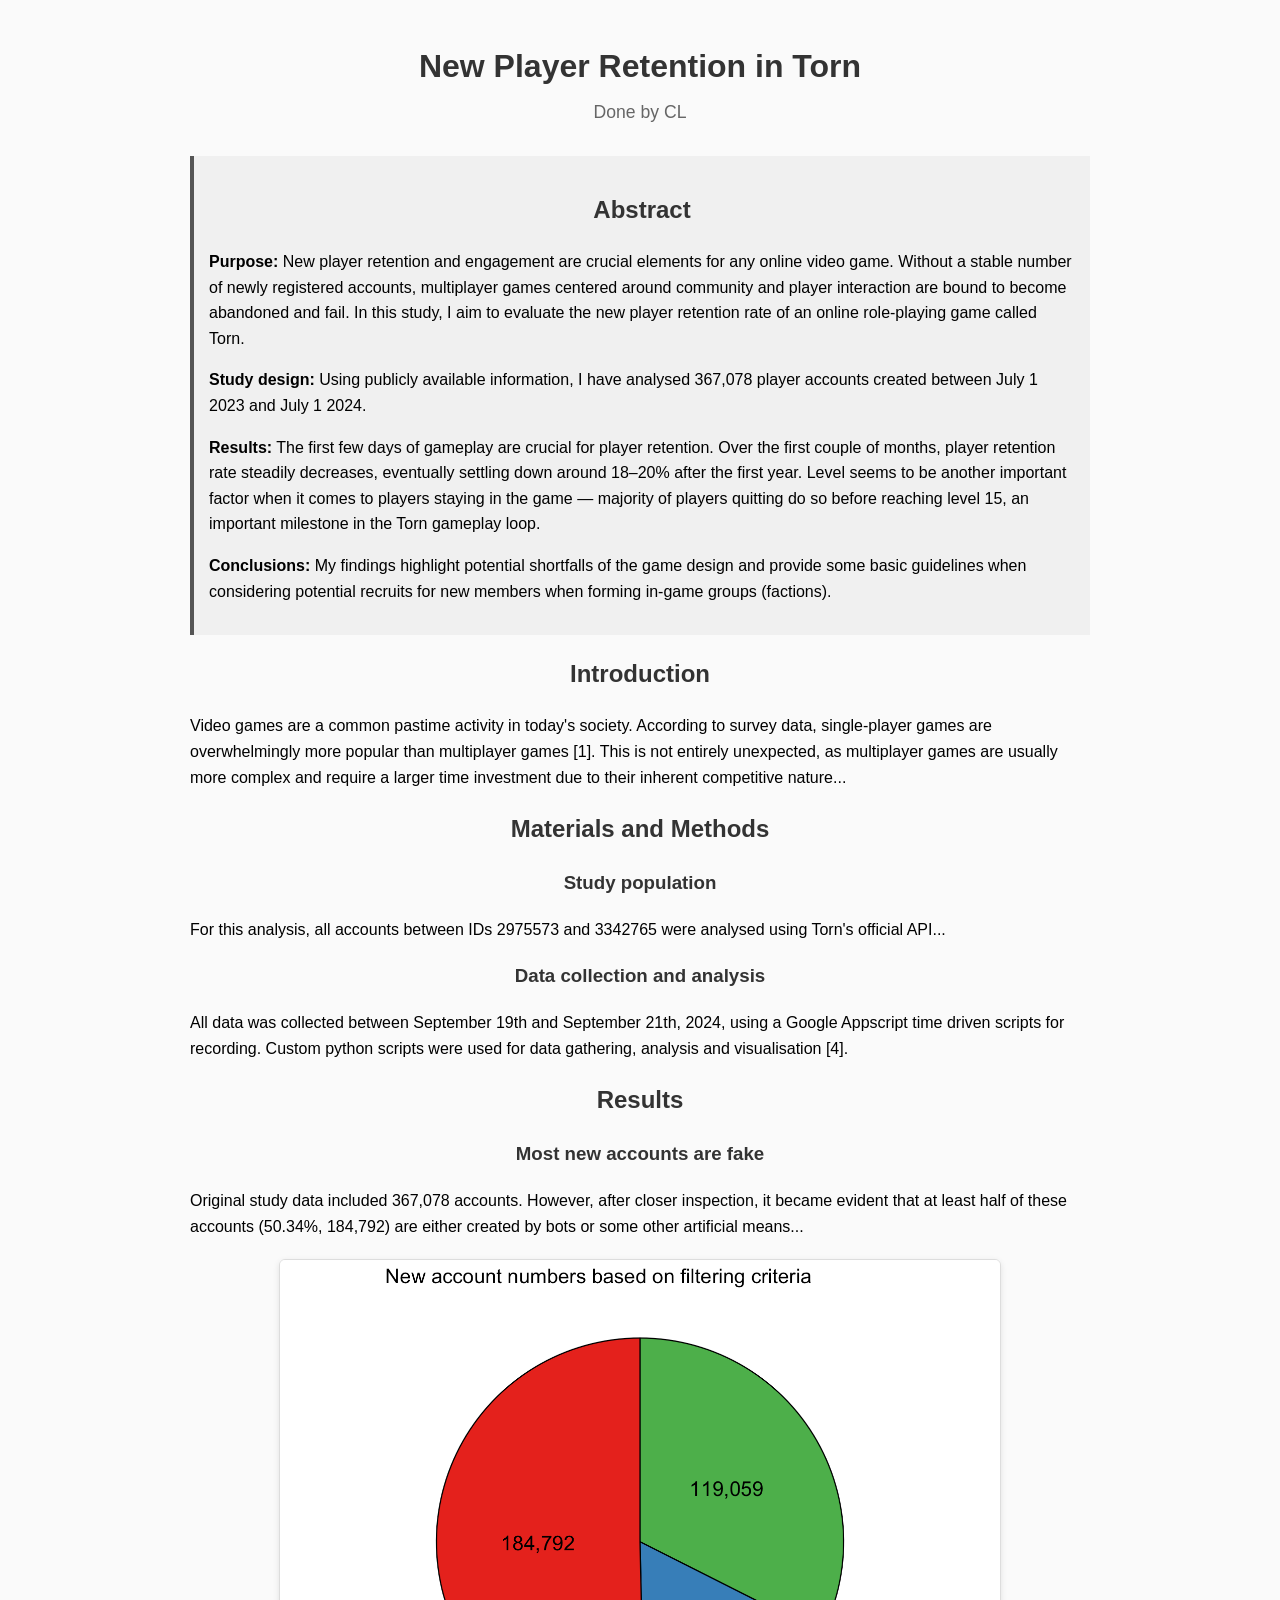
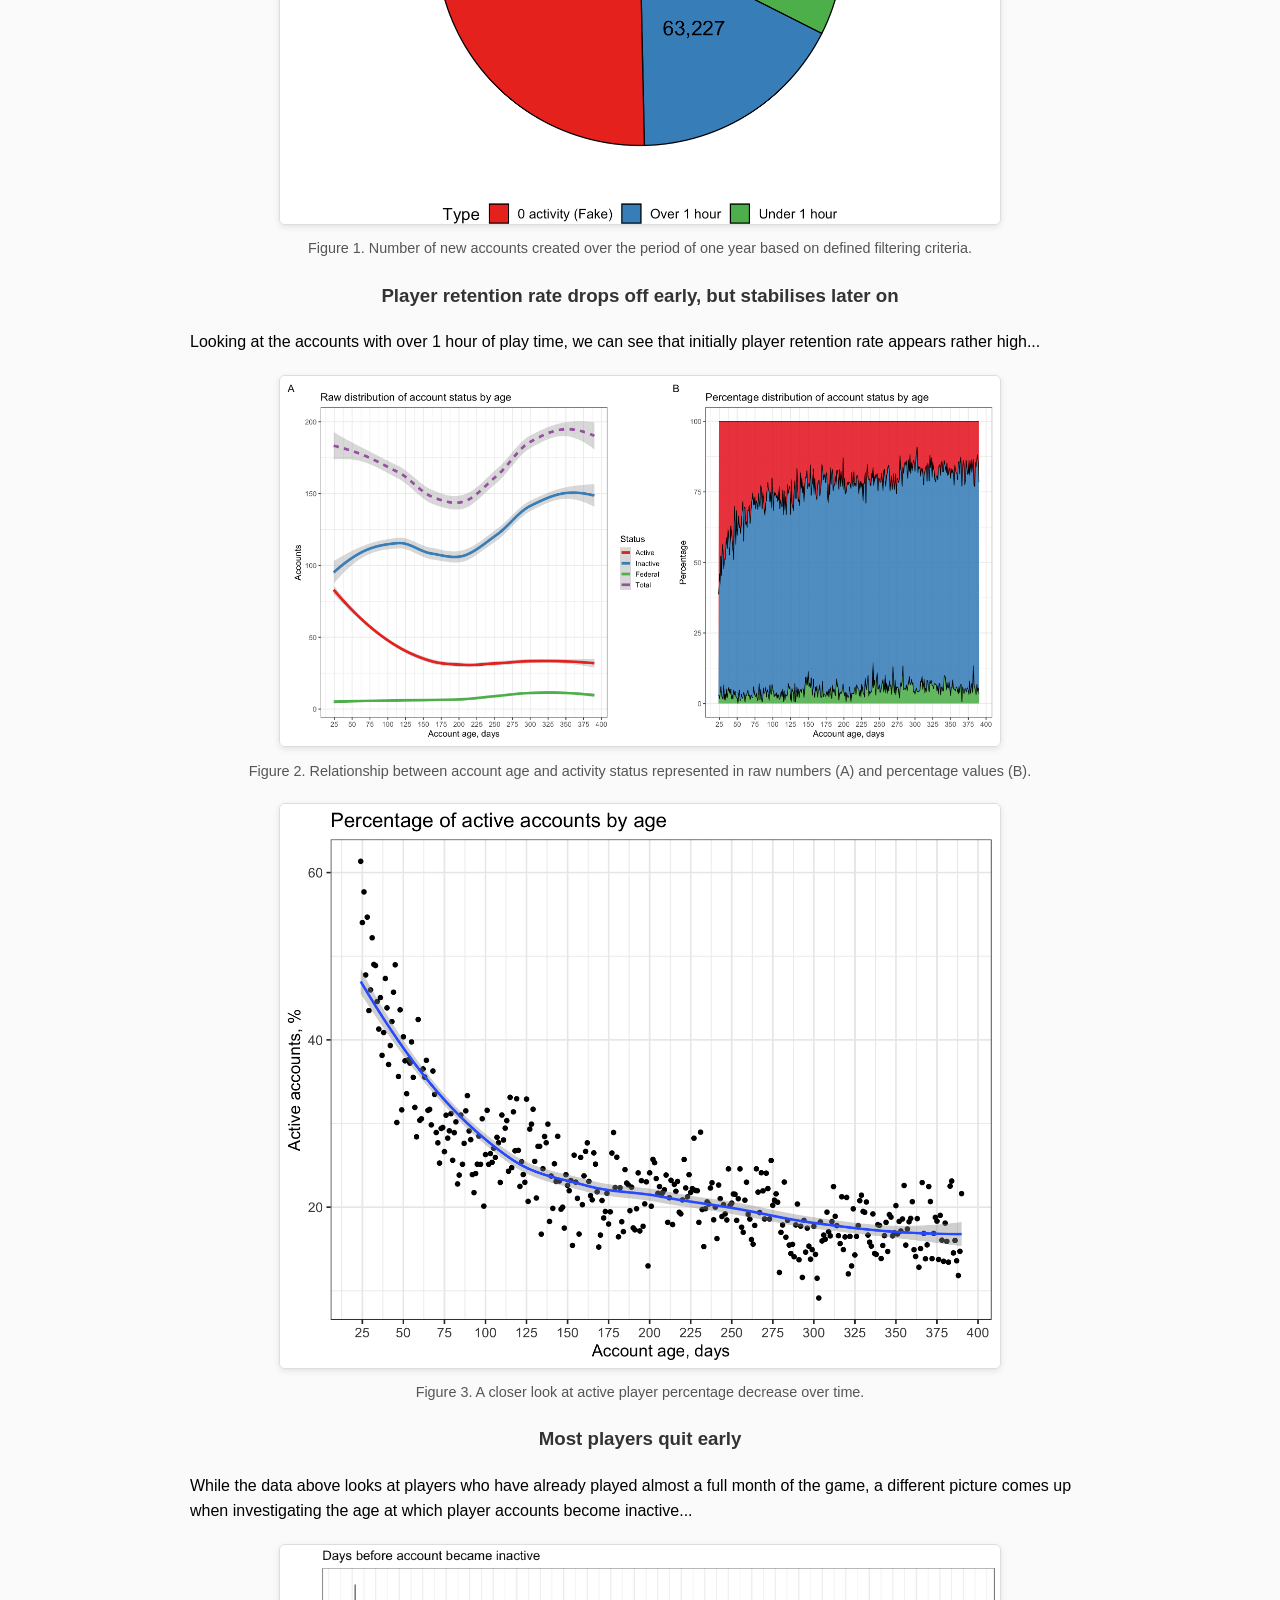
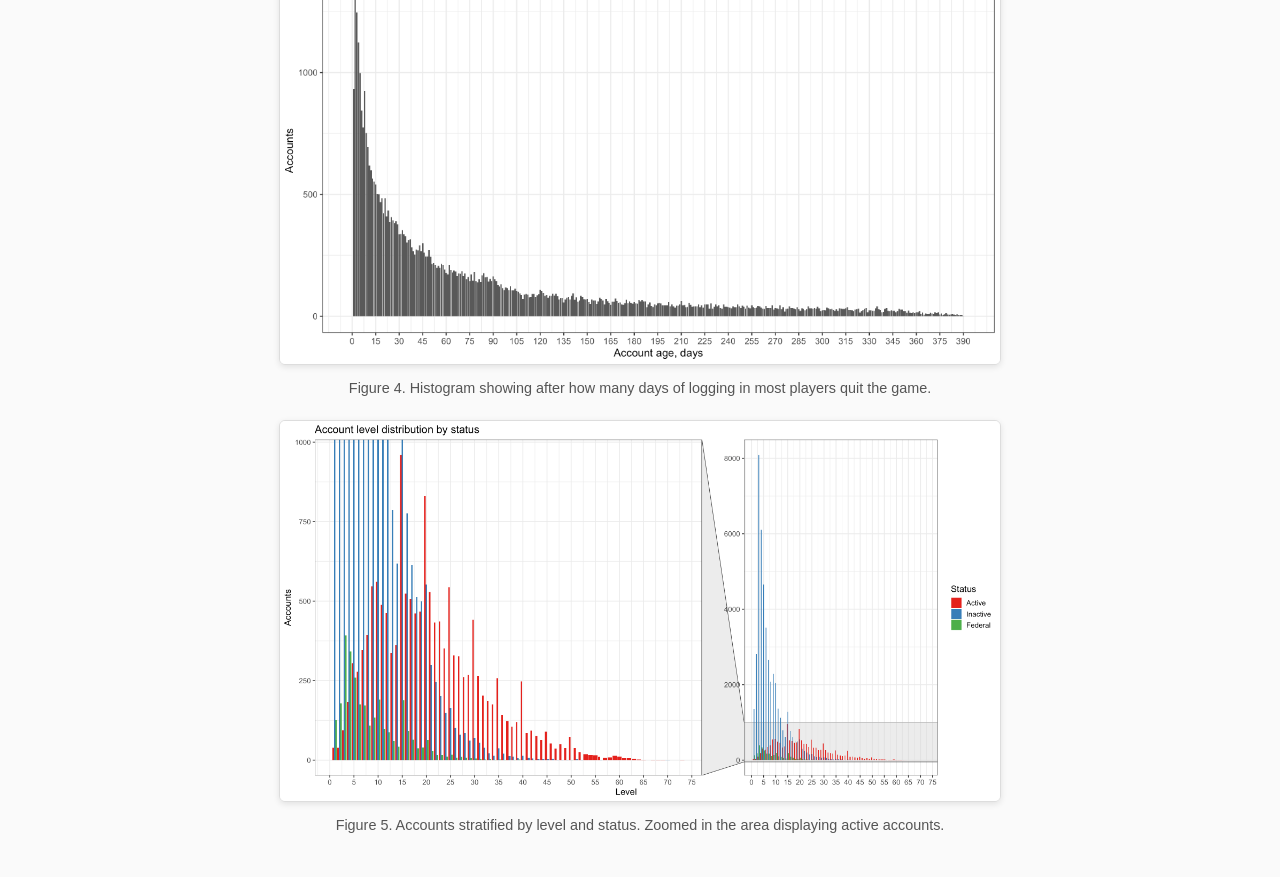
==== commit 5f9b839b: "Update index.html" ====
--- a/index.html
+++ b/index.html
@@ -73,7 +73,7 @@
   <p>For this analysis, all accounts between IDs 2975573 and 3342765 were analysed using Torn's official API...</p>
 
   <h3>Data collection and analysis</h3>
-  <p>All data was collected between July 24th and July 26th, 2024, using a Raspberry Pi 5 with a Broadcom BCM2712 quad-core Arm Cortex A76 processor @ 2.4GHz and 8 GB of RAM. Custom R scripts were used for data gathering, analysis and visualisation [4].</p>
+  <p>All data was collected between September 19th and September 21th, 2024, using a Google Appscript time driven scripts for recording. Custom python scripts were used for data gathering, analysis and visualisation [4].</p>
 
   <h2>Results</h2>
 
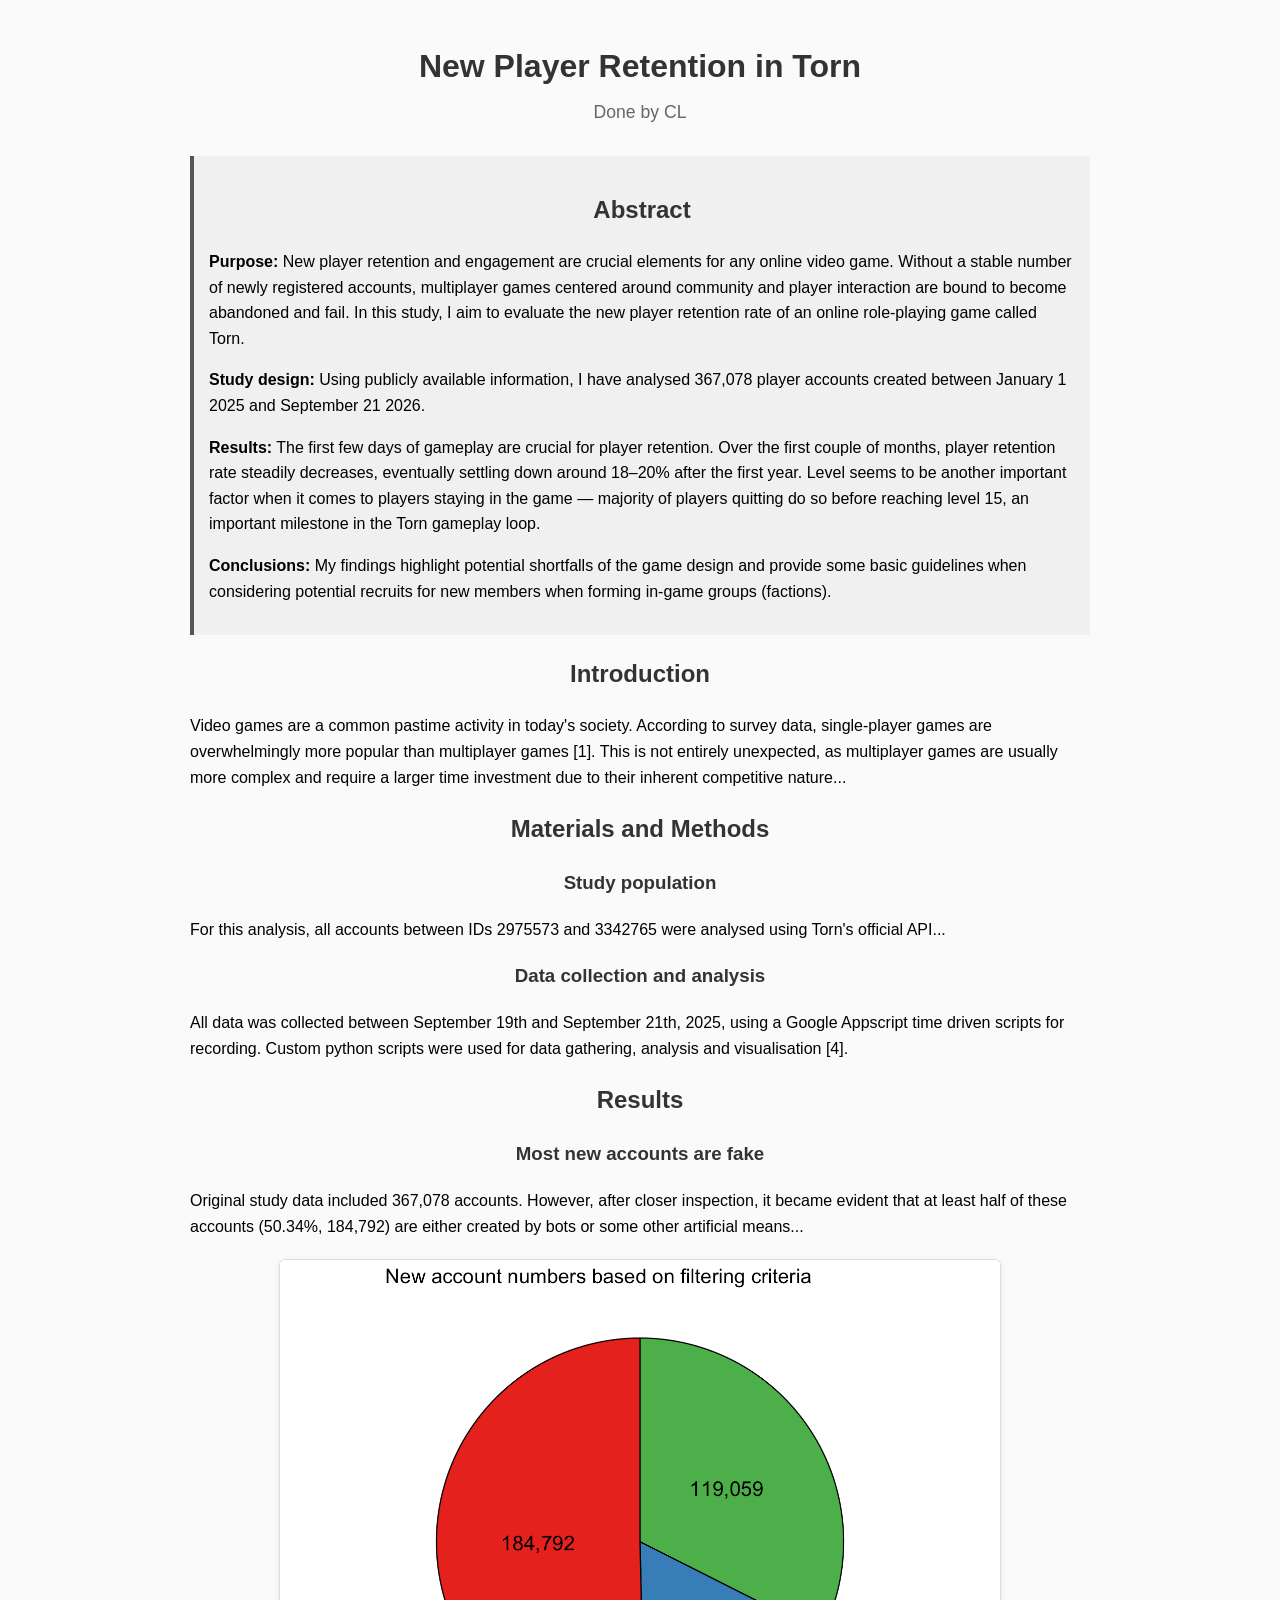
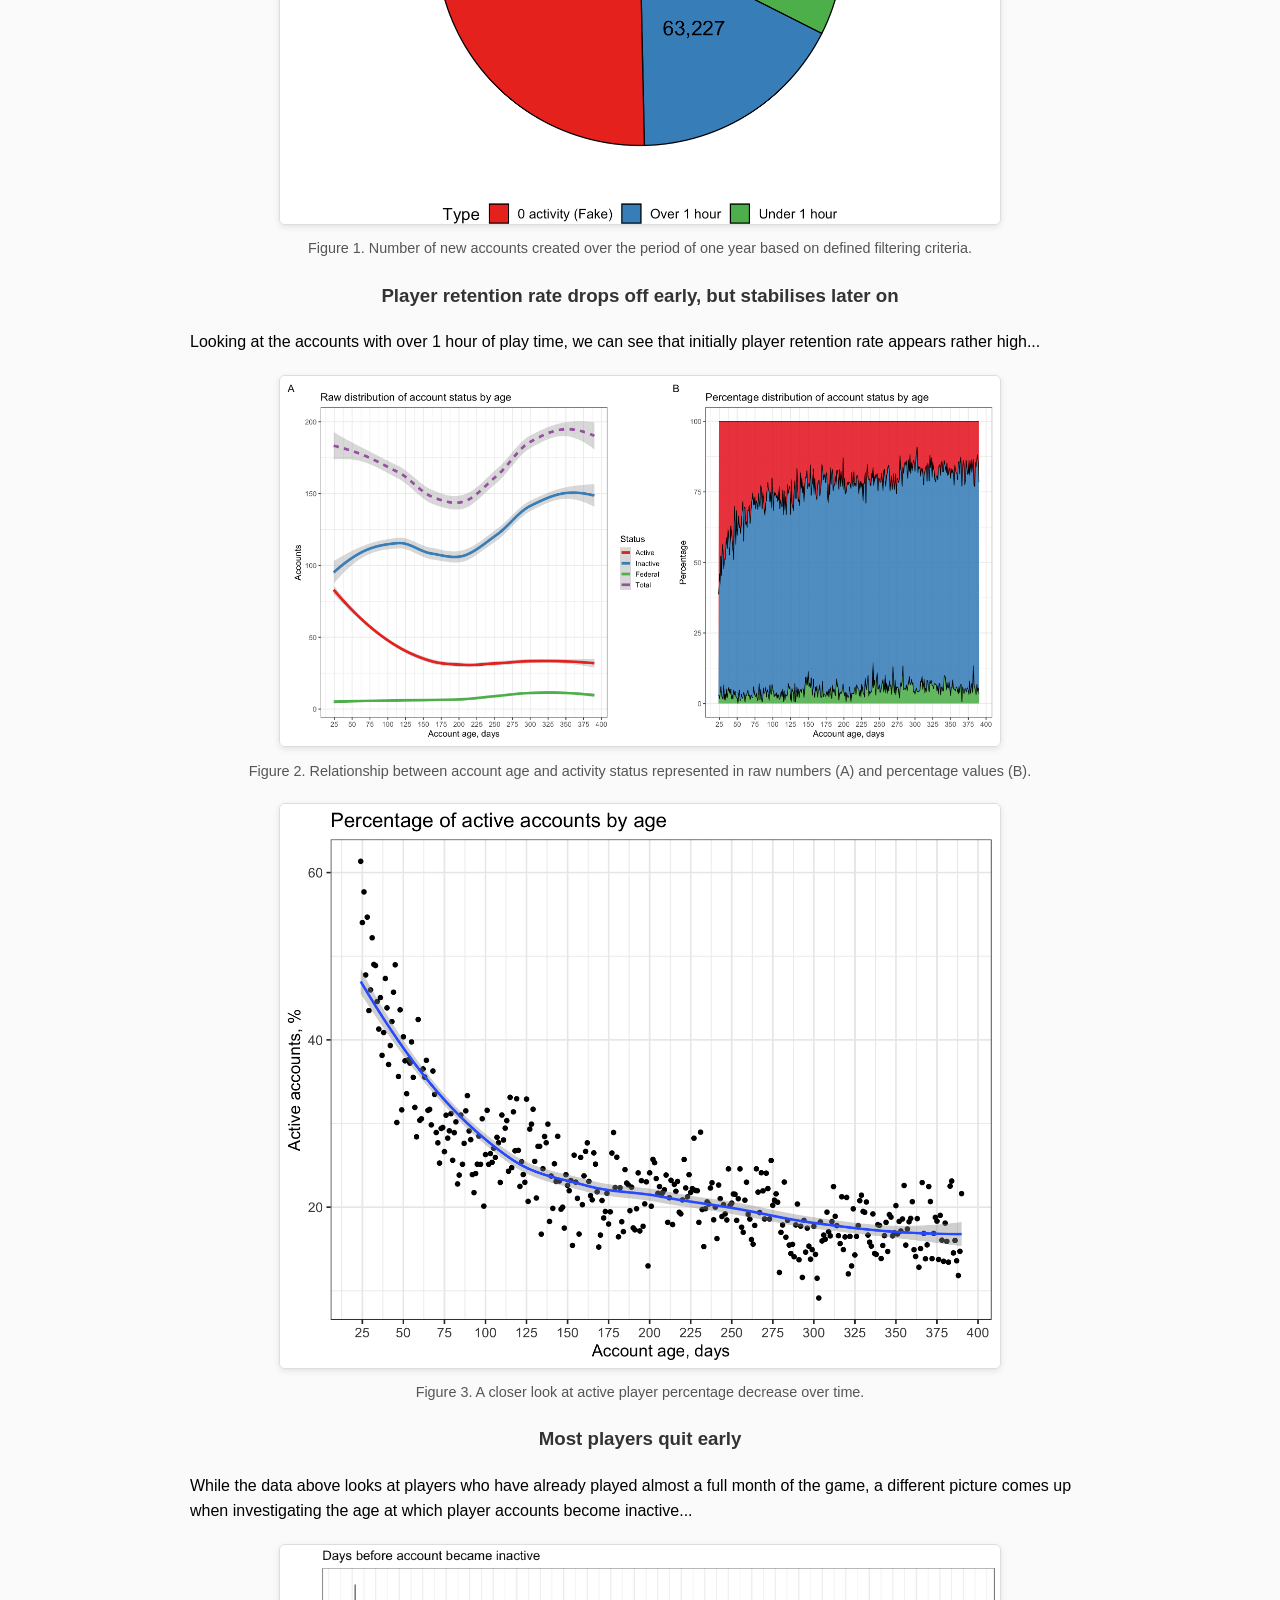
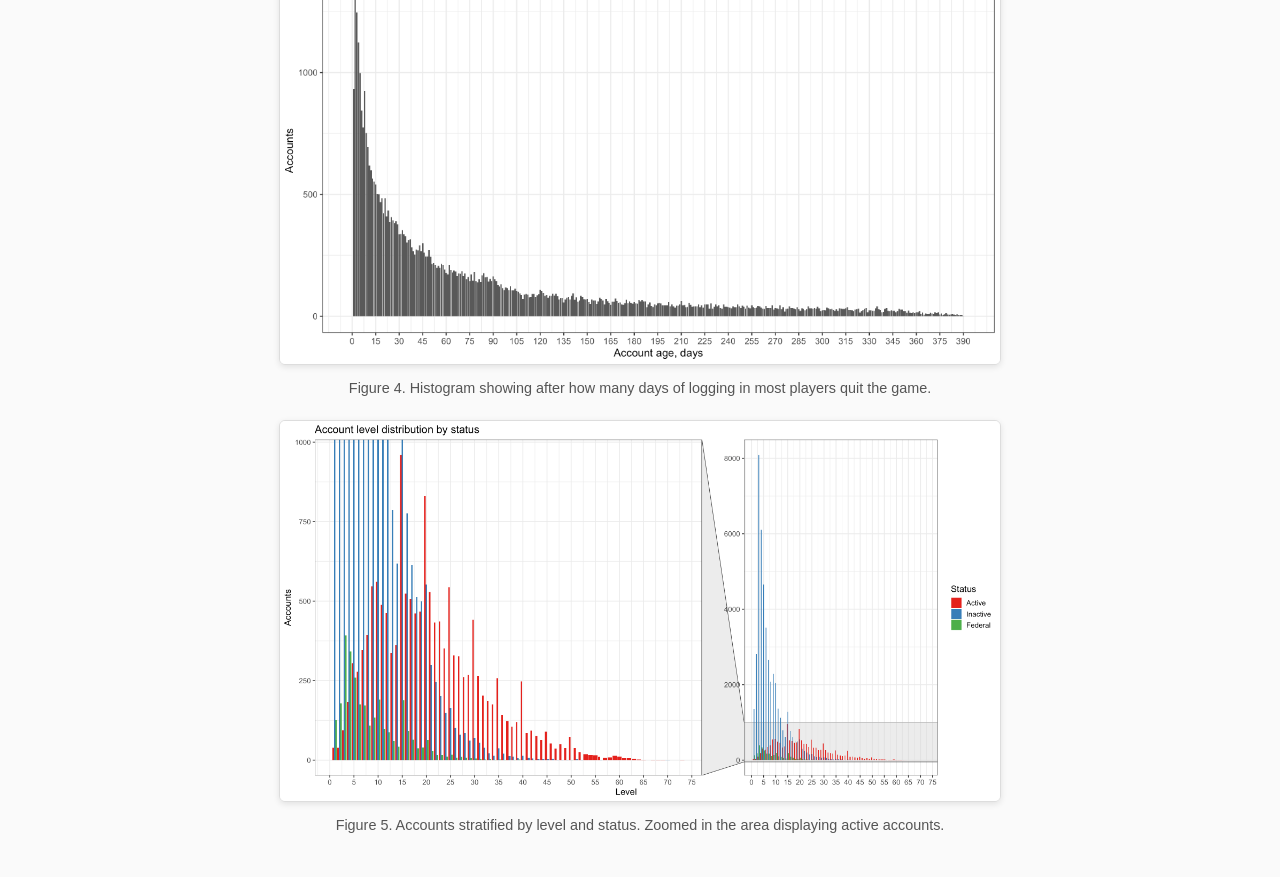
==== commit 5b854a90: "Update index.html" ====
--- a/index.html
+++ b/index.html
@@ -58,7 +58,7 @@
     <h2>Abstract</h2>
     <p><strong>Purpose:</strong> New player retention and engagement are crucial elements for any online video game. Without a stable number of newly registered accounts, multiplayer games centered around community and player interaction are bound to become abandoned and fail. In this study, I aim to evaluate the new player retention rate of an online role-playing game called Torn.</p>
 
-    <p><strong>Study design:</strong> Using publicly available information, I have analysed 367,078 player accounts created between July 1 2023 and July 1 2024.</p>
+    <p><strong>Study design:</strong> Using publicly available information, I have analysed 367,078 player accounts created between January 1 2025 and September 21 2026.</p>
 
     <p><strong>Results:</strong> The first few days of gameplay are crucial for player retention. Over the first couple of months, player retention rate steadily decreases, eventually settling down around 18–20% after the first year. Level seems to be another important factor when it comes to players staying in the game — majority of players quitting do so before reaching level 15, an important milestone in the Torn gameplay loop.</p>
 
@@ -73,7 +73,7 @@
   <p>For this analysis, all accounts between IDs 2975573 and 3342765 were analysed using Torn's official API...</p>
 
   <h3>Data collection and analysis</h3>
-  <p>All data was collected between September 19th and September 21th, 2024, using a Google Appscript time driven scripts for recording. Custom python scripts were used for data gathering, analysis and visualisation [4].</p>
+  <p>All data was collected between September 19th and September 21th, 2025, using a Google Appscript time driven scripts for recording. Custom python scripts were used for data gathering, analysis and visualisation [4].</p>
 
   <h2>Results</h2>
 
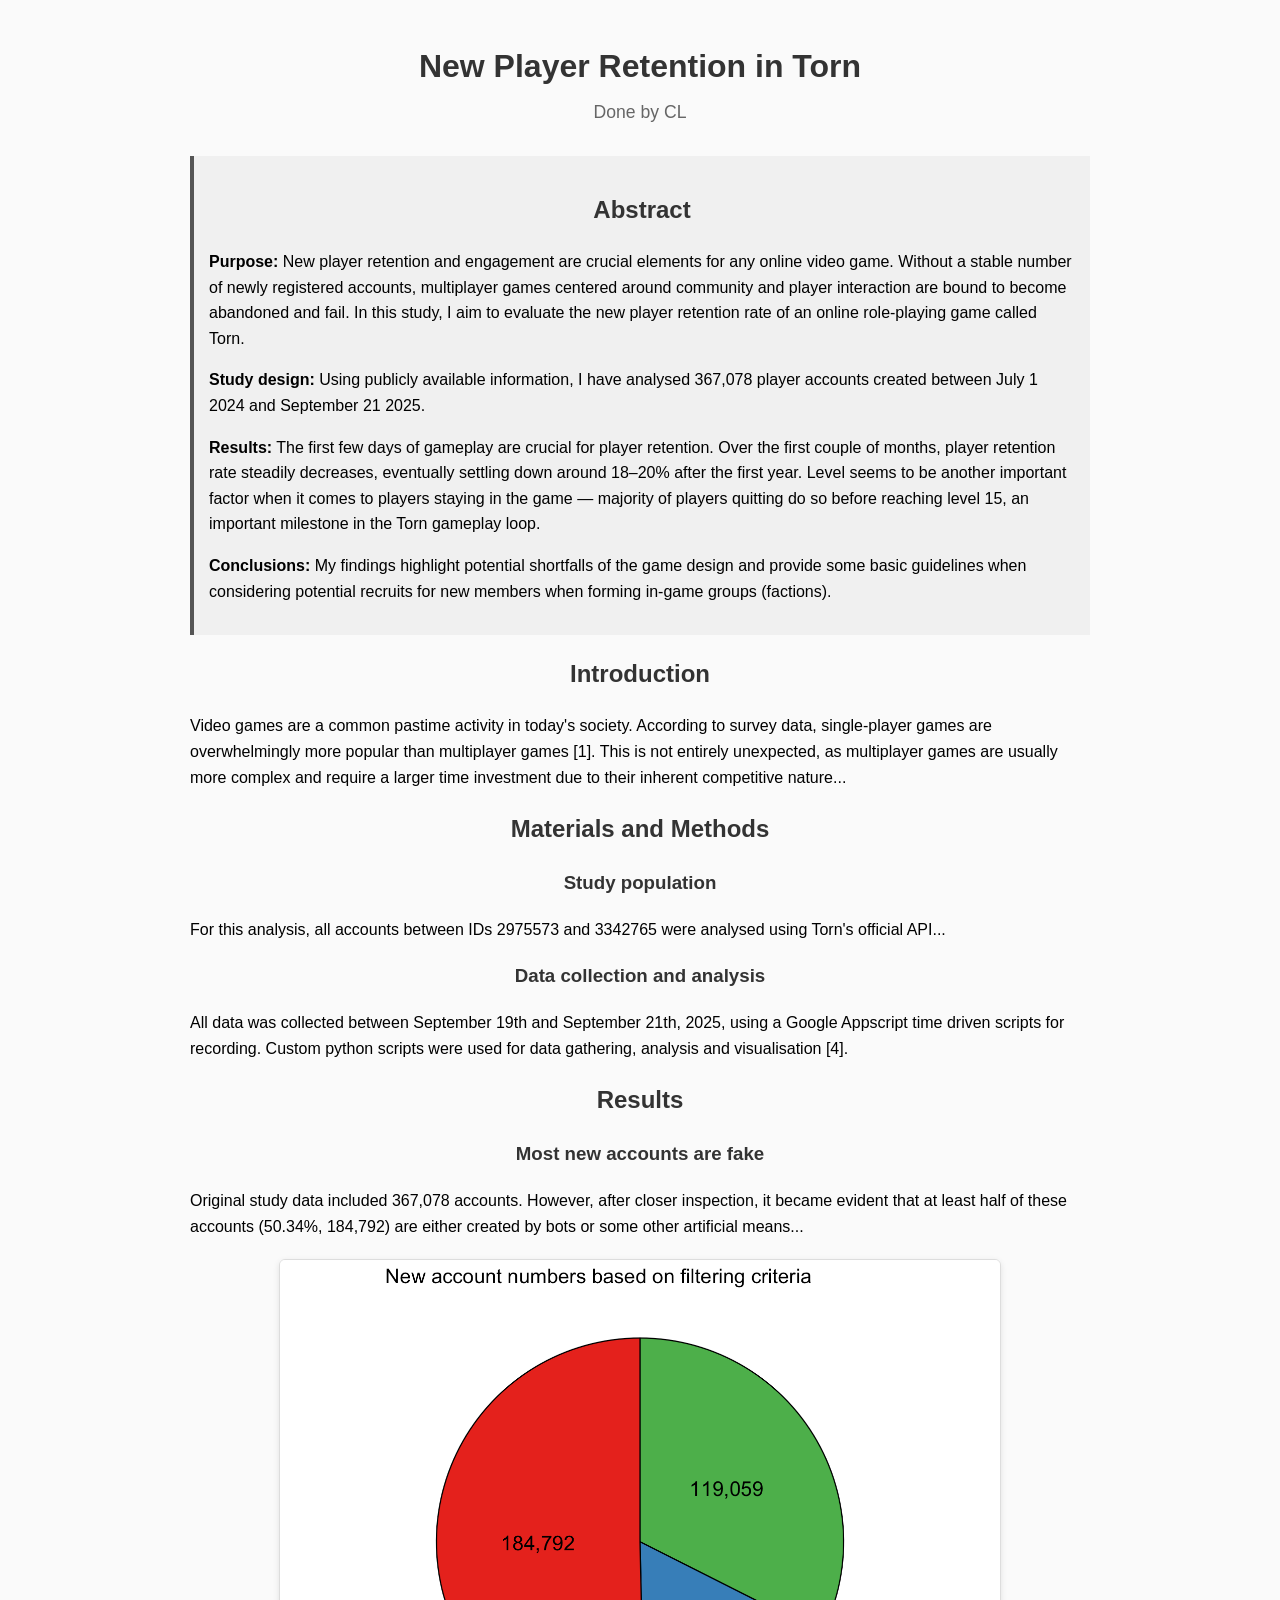
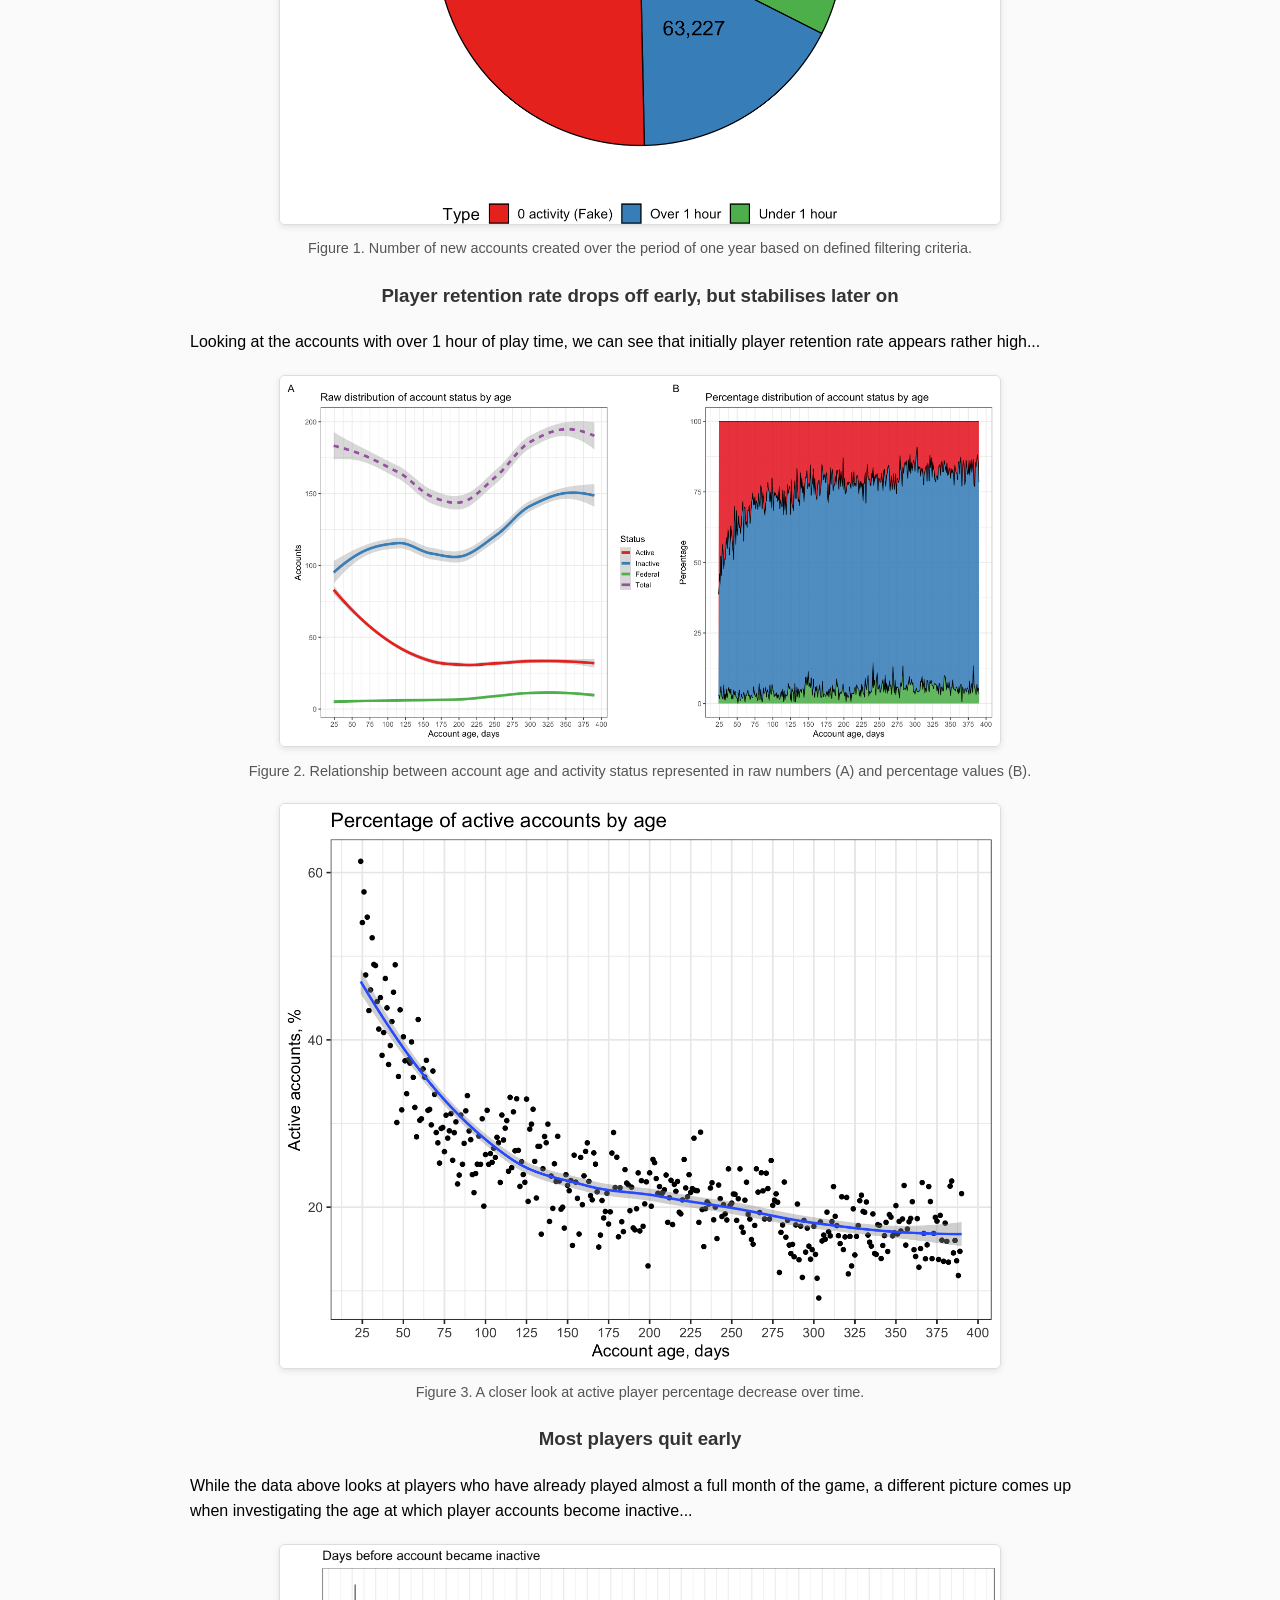
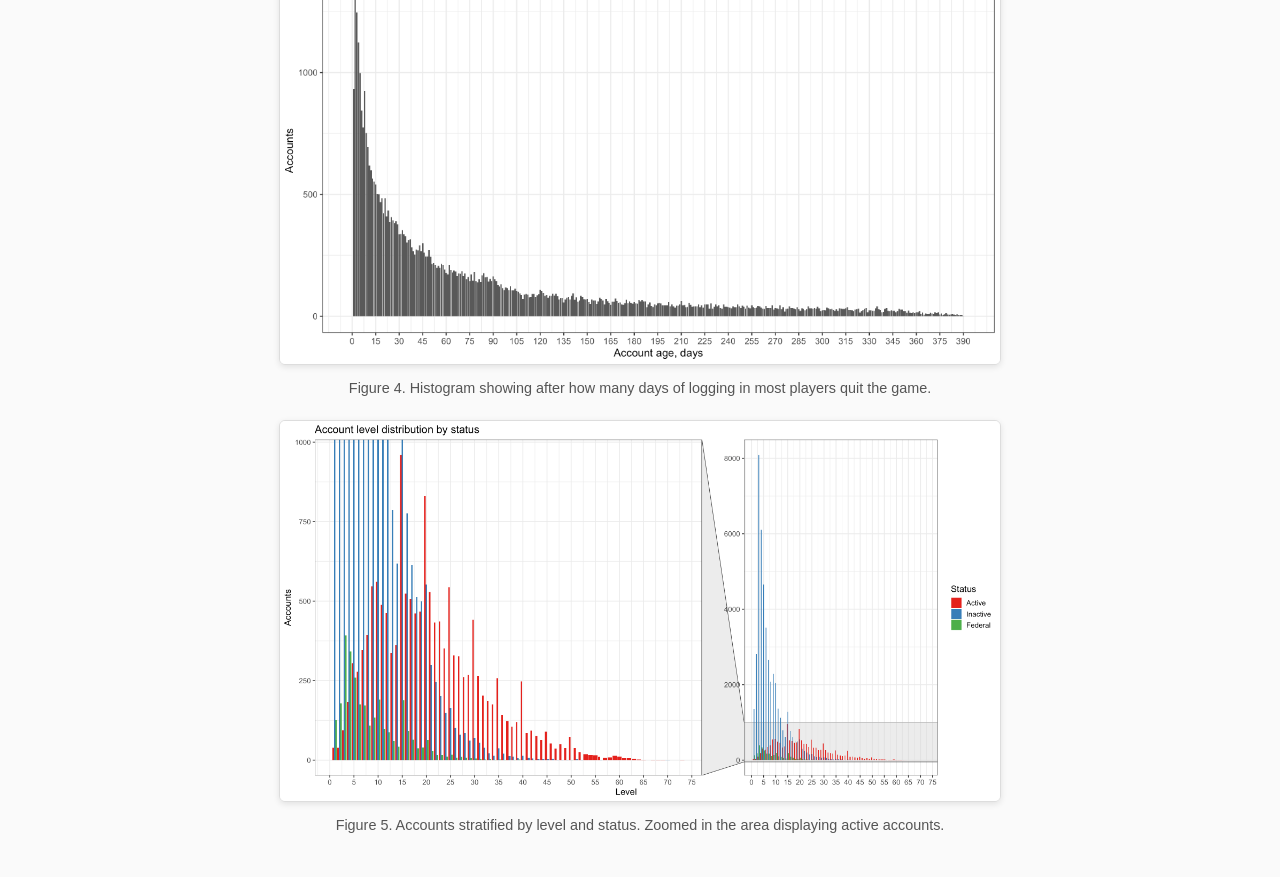
==== commit 95401c3b: "Update index.html" ====
--- a/index.html
+++ b/index.html
@@ -58,7 +58,7 @@
     <h2>Abstract</h2>
     <p><strong>Purpose:</strong> New player retention and engagement are crucial elements for any online video game. Without a stable number of newly registered accounts, multiplayer games centered around community and player interaction are bound to become abandoned and fail. In this study, I aim to evaluate the new player retention rate of an online role-playing game called Torn.</p>
 
-    <p><strong>Study design:</strong> Using publicly available information, I have analysed 367,078 player accounts created between January 1 2025 and September 21 2026.</p>
+    <p><strong>Study design:</strong> Using publicly available information, I have analysed 367,078 player accounts created between July 1 2024 and September 21 2025.</p>
 
     <p><strong>Results:</strong> The first few days of gameplay are crucial for player retention. Over the first couple of months, player retention rate steadily decreases, eventually settling down around 18–20% after the first year. Level seems to be another important factor when it comes to players staying in the game — majority of players quitting do so before reaching level 15, an important milestone in the Torn gameplay loop.</p>
 
